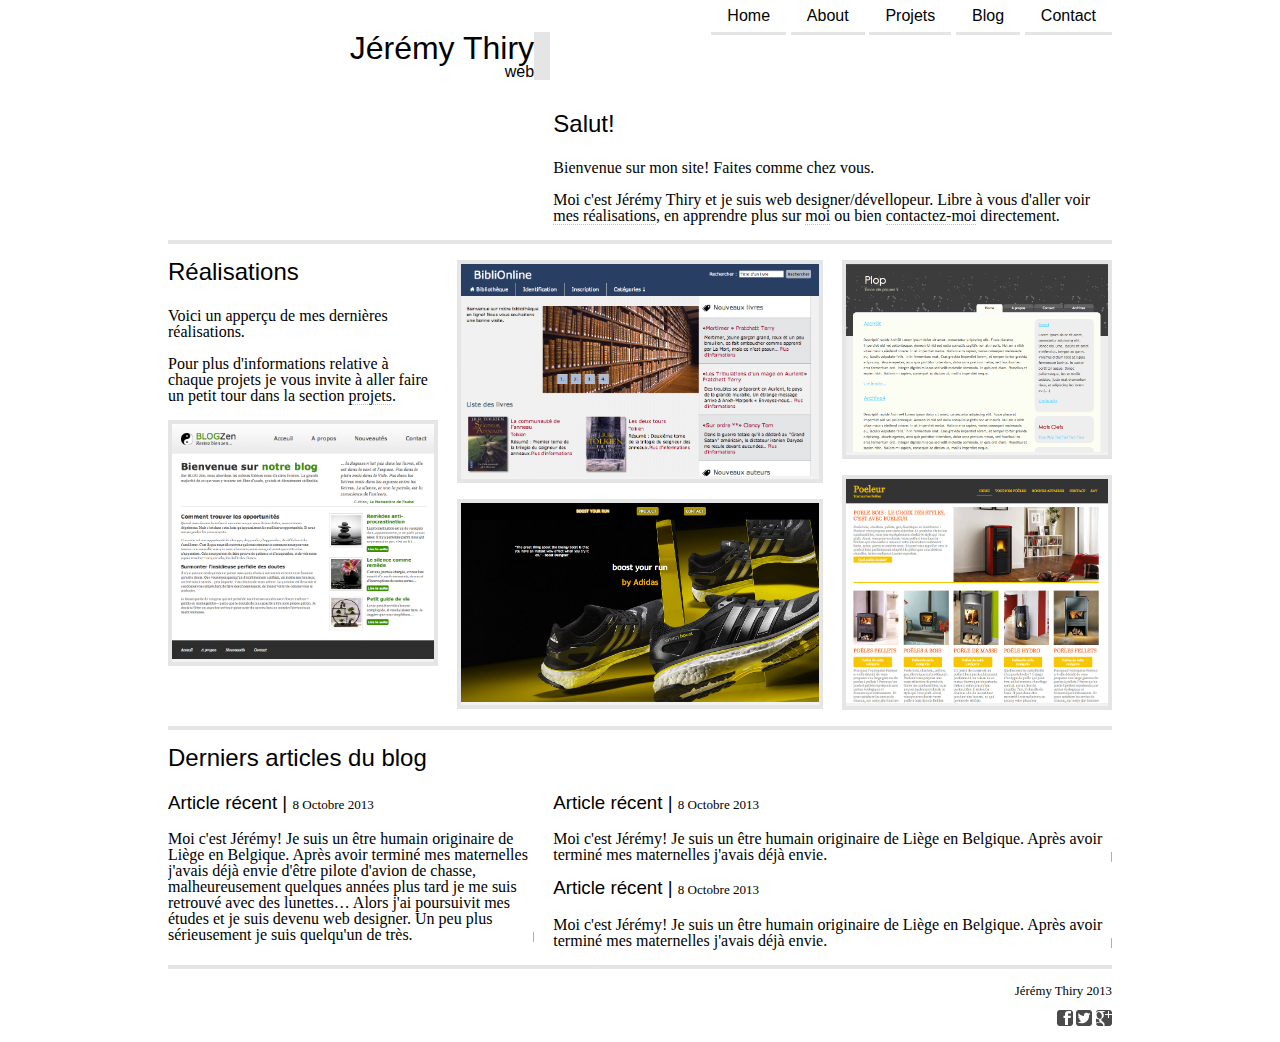
==== theme/index.html @ db18551a "creation du dossier theme" ====
<!doctype html>
<html lang="fr">
<head>
	<meta charset="UTF-8">
	<title>Jérémy Thiry | Home</title>
	<link rel="stylesheet" href="css/screen.css" rel="stylesheet" type="text/css">
</head>
<body>
	<div class="site">
		<header role="header">
			<a href="index.html"><div id="logo"><h1>Jérémy Thiry</h1><span>web</span></div></a>
			<nav role="navigation">
				<h2 class="hidden">Navigation</h2>
				<ul><!-- 
					 --><li><a href="index.html" title="home">Home</a></li><!--  
					 --><li><a href="about.html" title="Présentation">About</a></li><!-- 
					 --><li><a href="projets.html" title="Aperçu des projets réalisé">Projets</a></li><!-- 
					 --><li><a href="blog.html" title="Section blog">Blog</a></li><!-- 
					 --><li><a href="contact.html" title="Contact">Contact</a></li><!-- 
				 --></ul>
			</nav>
		</header>
		<section class="content" role="content">
			<h2 class="hidden">Contenu</h2>
			<section class="hi">
				<div class="text">
					<h2>Salut!</h2>
				<p>Bienvenue sur mon site! Faites comme chez vous. </p>
					<p>Moi c'est Jérémy Thiry et je suis web designer/dévellopeur. Libre à vous d'aller voir <a href="projets.html">mes réalisations</a>, en apprendre plus sur <a href="about.html">moi</a> ou bien <a href="contact.html">contactez-moi</a> directement.</p>
				</div>
			</section>
			<section class="project">
				<div class="text">
					<a href="projets.html"><h2>Réalisations</h2></a>
					<p>Voici un apperçu de mes dernières réalisations.</p>
					<p> Pour plus d'informations relative à chaque projets je vous invite à aller faire un petit tour dans la section <a href="projets.html">projets</a>.</p>
					<div class="photos-left">
						<a href="#"><figure>
							<img src="img/zen.png" alt="">
							 <figcaption>
								<h3>Projet GW</h3>
								<p>Projet de deuxième année, qui a consité en la création d'une bibliothèque en ligne.</p>
							</figcaption>
						</figure></a>
					</div>
				</div>
				<div class="photos-center">
					<a href="#"><figure>
						<img src="img/bibli.png" alt="">
						 <figcaption>
							<h3>BibliOnline</h3>
							<p>Projet de deuxième année, qui a consité en la création d'une bibliothèque en ligne à l'aide de l'architecture MVC en php.</p>
						</figcaption>
					</figure></a>
					<a href="#"><figure>
						<img src="img/nike.png" alt="">
						 <figcaption>
							<h3>Projet GW</h3>
							<p>Site réalisé à l'aide du CMS Spip dans le cadre du cours de Sgbd.</p>
						</figcaption>
					</figure></a>
				</div>
				<div class="photos-right">
					<a href="#"><figure>
						<img src="img/spip.png" alt="">
						 <figcaption>
							<h3>Projet Spip</h3>
							<p>Site réalisé à l'aide du CMS Spip dans le cadre du cours de bd.</p>
						</figcaption>
					</figure></a>


					<a href="#"><figure>
						<img src="img/poeleur.png" alt="">
						 <figcaption>
							<h3>Projet GW</h3>
							<p>Site réalisé à l'aide du CMS Spip dans le cadre du cours de Sgbd.</p>
						</figcaption>
					</figure></a>
				</div>
			</section>
			<section class="news">
				<h2>Derniers articles du blog</h2>
				<a href="#"><article class="first">
					<h3>Article récent | <span>8 Octobre 2013</span></h3>
					<p>Moi c'est Jérémy! Je suis un être humain originaire de Liège en Belgique. Après avoir terminé mes maternelles j'avais déjà envie d'être pilote d'avion de chasse, malheureusement quelques années plus tard je me suis retrouvé avec des lunettes… Alors j'ai poursuivit mes études et je suis devenu web designer. Un peu plus sérieusement je suis quelqu'un de très.</p>
					<span class="more">Lire la suite</span>
				</article></a>
				<a href="#"><article>
					<h3>Article récent | <span>8 Octobre 2013</span></h3>
					<p>Moi c'est Jérémy! Je suis un être humain originaire de Liège en Belgique. Après avoir terminé mes maternelles j'avais déjà envie.</p>
					<span class="more">Lire la suite</span>
				</article></a>
				<a href="#"><article>
					<h3>Article récent | <span>8 Octobre 2013</span></h3>
					<p>Moi c'est Jérémy! Je suis un être humain originaire de Liège en Belgique. Après avoir terminé mes maternelles j'avais déjà envie.</p>
					<span class="more">Lire la suite</span>
				</article></a>
			</section>

			
		</section>
		<footer role="footer">
			<p>Jérémy Thiry 2013</p>
			<img src="img/fb.png" alt="">
			<img src="img/tw.png" alt="">
			<img src="img/gg.png" alt="">
		</footer>
	</div>
</body>
</html>
---- theme/css/screen.css ----
/* Welcome to Compass.
 * In this file you should write your main styles. (or centralize your imports)
 * Import this file using the following HTML or equivalent:
 * <link href="/stylesheets/screen.css" media="screen, projection" rel="stylesheet" type="text/css" /> */
/* line 17, ../../../../../CodeKit.app/Contents/Resources/engines/compass/frameworks/compass/stylesheets/compass/reset/_utilities.scss */
html, body, div, span, applet, object, iframe,
h1, h2, h3, h4, h5, h6, p, blockquote, pre,
a, abbr, acronym, address, big, cite, code,
del, dfn, em, img, ins, kbd, q, s, samp,
small, strike, strong, sub, sup, tt, var,
b, u, i, center,
dl, dt, dd, ol, ul, li,
fieldset, form, label, legend,
table, caption, tbody, tfoot, thead, tr, th, td,
article, aside, canvas, details, embed,
figure, figcaption, footer, header, hgroup,
menu, nav, output, ruby, section, summary,
time, mark, audio, video {
  margin: 0;
  padding: 0;
  border: 0;
  font: inherit;
  font-size: 100%;
  vertical-align: baseline;
}

/* line 22, ../../../../../CodeKit.app/Contents/Resources/engines/compass/frameworks/compass/stylesheets/compass/reset/_utilities.scss */
html {
  line-height: 1;
}

/* line 24, ../../../../../CodeKit.app/Contents/Resources/engines/compass/frameworks/compass/stylesheets/compass/reset/_utilities.scss */
ol, ul {
  list-style: none;
}

/* line 26, ../../../../../CodeKit.app/Contents/Resources/engines/compass/frameworks/compass/stylesheets/compass/reset/_utilities.scss */
table {
  border-collapse: collapse;
  border-spacing: 0;
}

/* line 28, ../../../../../CodeKit.app/Contents/Resources/engines/compass/frameworks/compass/stylesheets/compass/reset/_utilities.scss */
caption, th, td {
  text-align: left;
  font-weight: normal;
  vertical-align: middle;
}

/* line 30, ../../../../../CodeKit.app/Contents/Resources/engines/compass/frameworks/compass/stylesheets/compass/reset/_utilities.scss */
q, blockquote {
  quotes: none;
}
/* line 103, ../../../../../CodeKit.app/Contents/Resources/engines/compass/frameworks/compass/stylesheets/compass/reset/_utilities.scss */
q:before, q:after, blockquote:before, blockquote:after {
  content: "";
  content: none;
}

/* line 32, ../../../../../CodeKit.app/Contents/Resources/engines/compass/frameworks/compass/stylesheets/compass/reset/_utilities.scss */
a img {
  border: none;
}

/* line 116, ../../../../../CodeKit.app/Contents/Resources/engines/compass/frameworks/compass/stylesheets/compass/reset/_utilities.scss */
article, aside, details, figcaption, figure, footer, header, hgroup, menu, nav, section, summary {
  display: block;
}

/* normalize.css v2.1.3 | MIT License | git.io/normalize */
/* ==========================================================================
   HTML5 display definitions
   ========================================================================== */
/**
 * Correct `block` display not defined in IE 8/9.
 */
/* line 22, ../scss/_normalize.scss */
article,
aside,
details,
figcaption,
figure,
footer,
header,
hgroup,
main,
nav,
section,
summary {
  display: block;
}

/**
 * Correct `inline-block` display not defined in IE 8/9.
 */
/* line 32, ../scss/_normalize.scss */
audio,
canvas,
video {
  display: inline-block;
}

/**
 * Prevent modern browsers from displaying `audio` without controls.
 * Remove excess height in iOS 5 devices.
 */
/* line 41, ../scss/_normalize.scss */
audio:not([controls]) {
  display: none;
  height: 0;
}

/**
 * Address `[hidden]` styling not present in IE 8/9.
 * Hide the `template` element in IE, Safari, and Firefox < 22.
 */
/* line 52, ../scss/_normalize.scss */
[hidden],
template {
  display: none;
}

/* ==========================================================================
   Base
   ========================================================================== */
/**
 * 1. Set default font family to sans-serif.
 * 2. Prevent iOS text size adjust after orientation change, without disabling
 *    user zoom.
 */
/* line 66, ../scss/_normalize.scss */
html {
  font-family: sans-serif;
  /* 1 */
  -ms-text-size-adjust: 100%;
  /* 2 */
  -webkit-text-size-adjust: 100%;
  /* 2 */
}

/**
 * Remove default margin.
 */
/* line 76, ../scss/_normalize.scss */
body {
  margin: 0;
}

/* ==========================================================================
   Links
   ========================================================================== */
/**
 * Remove the gray background color from active links in IE 10.
 */
/* line 88, ../scss/_normalize.scss */
a {
  background: transparent;
}

/**
 * Address `outline` inconsistency between Chrome and other browsers.
 */
/* line 96, ../scss/_normalize.scss */
a:focus {
  outline: thin dotted;
}

/**
 * Improve readability when focused and also mouse hovered in all browsers.
 */
/* line 105, ../scss/_normalize.scss */
a:active,
a:hover {
  outline: 0;
}

/* ==========================================================================
   Typography
   ========================================================================== */
/**
 * Address variable `h1` font-size and margin within `section` and `article`
 * contexts in Firefox 4+, Safari 5, and Chrome.
 */
/* line 118, ../scss/_normalize.scss */
h1 {
  font-size: 2em;
  margin: 0.67em 0;
}

/**
 * Address styling not present in IE 8/9, Safari 5, and Chrome.
 */
/* line 127, ../scss/_normalize.scss */
abbr[title] {
  border-bottom: 1px dotted;
}

/**
 * Address style set to `bolder` in Firefox 4+, Safari 5, and Chrome.
 */
/* line 136, ../scss/_normalize.scss */
b,
strong {
  font-weight: bold;
}

/**
 * Address styling not present in Safari 5 and Chrome.
 */
/* line 144, ../scss/_normalize.scss */
dfn {
  font-style: italic;
}

/**
 * Address differences between Firefox and other browsers.
 */
/* line 152, ../scss/_normalize.scss */
hr {
  -moz-box-sizing: content-box;
  box-sizing: content-box;
  height: 0;
}

/**
 * Address styling not present in IE 8/9.
 */
/* line 162, ../scss/_normalize.scss */
mark {
  background: #ff0;
  color: #000;
}

/**
 * Correct font family set oddly in Safari 5 and Chrome.
 */
/* line 174, ../scss/_normalize.scss */
code,
kbd,
pre,
samp {
  font-family: monospace, serif;
  font-size: 1em;
}

/**
 * Improve readability of pre-formatted text in all browsers.
 */
/* line 183, ../scss/_normalize.scss */
pre {
  white-space: pre-wrap;
}

/**
 * Set consistent quote types.
 */
/* line 191, ../scss/_normalize.scss */
q {
  quotes: "\201C" "\201D" "\2018" "\2019";
}

/**
 * Address inconsistent and variable font size in all browsers.
 */
/* line 199, ../scss/_normalize.scss */
small {
  font-size: 80%;
}

/**
 * Prevent `sub` and `sup` affecting `line-height` in all browsers.
 */
/* line 208, ../scss/_normalize.scss */
sub,
sup {
  font-size: 75%;
  line-height: 0;
  position: relative;
  vertical-align: baseline;
}

/* line 215, ../scss/_normalize.scss */
sup {
  top: -0.5em;
}

/* line 219, ../scss/_normalize.scss */
sub {
  bottom: -0.25em;
}

/* ==========================================================================
   Embedded content
   ========================================================================== */
/**
 * Remove border when inside `a` element in IE 8/9.
 */
/* line 231, ../scss/_normalize.scss */
img {
  border: 0;
}

/**
 * Correct overflow displayed oddly in IE 9.
 */
/* line 239, ../scss/_normalize.scss */
svg:not(:root) {
  overflow: hidden;
}

/* ==========================================================================
   Figures
   ========================================================================== */
/**
 * Address margin not present in IE 8/9 and Safari 5.
 */
/* line 251, ../scss/_normalize.scss */
figure {
  margin: 0;
}

/* ==========================================================================
   Forms
   ========================================================================== */
/**
 * Define consistent border, margin, and padding.
 */
/* line 263, ../scss/_normalize.scss */
fieldset {
  border: 1px solid #c0c0c0;
  margin: 0 2px;
  padding: 0.35em 0.625em 0.75em;
}

/**
 * 1. Correct `color` not being inherited in IE 8/9.
 * 2. Remove padding so people aren't caught out if they zero out fieldsets.
 */
/* line 274, ../scss/_normalize.scss */
legend {
  border: 0;
  /* 1 */
  padding: 0;
  /* 2 */
}

/**
 * 1. Correct font family not being inherited in all browsers.
 * 2. Correct font size not being inherited in all browsers.
 * 3. Address margins set differently in Firefox 4+, Safari 5, and Chrome.
 */
/* line 288, ../scss/_normalize.scss */
button,
input,
select,
textarea {
  font-family: inherit;
  /* 1 */
  font-size: 100%;
  /* 2 */
  margin: 0;
  /* 3 */
}

/**
 * Address Firefox 4+ setting `line-height` on `input` using `!important` in
 * the UA stylesheet.
 */
/* line 300, ../scss/_normalize.scss */
button,
input {
  line-height: normal;
}

/**
 * Address inconsistent `text-transform` inheritance for `button` and `select`.
 * All other form control elements do not inherit `text-transform` values.
 * Correct `button` style inheritance in Chrome, Safari 5+, and IE 8+.
 * Correct `select` style inheritance in Firefox 4+ and Opera.
 */
/* line 312, ../scss/_normalize.scss */
button,
select {
  text-transform: none;
}

/**
 * 1. Avoid the WebKit bug in Android 4.0.* where (2) destroys native `audio`
 *    and `video` controls.
 * 2. Correct inability to style clickable `input` types in iOS.
 * 3. Improve usability and consistency of cursor style between image-type
 *    `input` and others.
 */
/* line 327, ../scss/_normalize.scss */
button,
html input[type="button"],
input[type="reset"],
input[type="submit"] {
  -webkit-appearance: button;
  /* 2 */
  cursor: pointer;
  /* 3 */
}

/**
 * Re-set default cursor for disabled elements.
 */
/* line 337, ../scss/_normalize.scss */
button[disabled],
html input[disabled] {
  cursor: default;
}

/**
 * 1. Address box sizing set to `content-box` in IE 8/9/10.
 * 2. Remove excess padding in IE 8/9/10.
 */
/* line 347, ../scss/_normalize.scss */
input[type="checkbox"],
input[type="radio"] {
  box-sizing: border-box;
  /* 1 */
  padding: 0;
  /* 2 */
}

/**
 * 1. Address `appearance` set to `searchfield` in Safari 5 and Chrome.
 * 2. Address `box-sizing` set to `border-box` in Safari 5 and Chrome
 *    (include `-moz` to future-proof).
 */
/* line 358, ../scss/_normalize.scss */
input[type="search"] {
  -webkit-appearance: textfield;
  /* 1 */
  -moz-box-sizing: content-box;
  -webkit-box-sizing: content-box;
  /* 2 */
  box-sizing: content-box;
}

/**
 * Remove inner padding and search cancel button in Safari 5 and Chrome
 * on OS X.
 */
/* line 371, ../scss/_normalize.scss */
input[type="search"]::-webkit-search-cancel-button,
input[type="search"]::-webkit-search-decoration {
  -webkit-appearance: none;
}

/**
 * Remove inner padding and border in Firefox 4+.
 */
/* line 380, ../scss/_normalize.scss */
button::-moz-focus-inner,
input::-moz-focus-inner {
  border: 0;
  padding: 0;
}

/**
 * 1. Remove default vertical scrollbar in IE 8/9.
 * 2. Improve readability and alignment in all browsers.
 */
/* line 390, ../scss/_normalize.scss */
textarea {
  overflow: auto;
  /* 1 */
  vertical-align: top;
  /* 2 */
}

/* ==========================================================================
   Tables
   ========================================================================== */
/**
 * Remove most spacing between table cells.
 */
/* line 403, ../scss/_normalize.scss */
table {
  border-collapse: collapse;
  border-spacing: 0;
}

/* line 12, ../scss/screen.scss */
.site {
  position: relative;
  padding: 0;
  *zoom: 1;
  max-width: 49em;
  _width: 49em;
  padding-left: 1em;
  padding-right: 1em;
  margin-left: auto;
  margin-right: auto;
}
/* line 38, ../../../../../CodeKit.app/Contents/Resources/engines/compass/frameworks/compass/stylesheets/compass/utilities/general/_clearfix.scss */
.site:after {
  content: "";
  display: table;
  clear: both;
}
@media (min-width: 24em) {
  /* line 12, ../scss/screen.scss */
  .site {
    max-width: 24em;
  }
}
@media (min-width: 39em) {
  /* line 12, ../scss/screen.scss */
  .site {
    max-width: 39em;
  }
}
@media (min-width: 55em) {
  /* line 12, ../scss/screen.scss */
  .site {
    max-width: 59em;
  }
}

/* line 19, ../scss/screen.scss */
a {
  color: black;
  text-decoration: none;
}

/* line 20, ../scss/screen.scss */
a:hover {
  color: #3891e2;
}

/* line 22, ../scss/screen.scss */
.hidden {
  position: absolute;
  text-indent: -10000px;
}

/* line 27, ../scss/screen.scss */
p {
  margin-bottom: 1em;
  font-family: Palatino, "Palatino Linotype", "Palatino LT STD", "Book Antiqua", Georgia, serif;
}
/* line 30, ../scss/screen.scss */
p a {
  border-bottom: 1px dotted silver;
}
/* line 33, ../scss/screen.scss */
p a:hover {
  border-bottom: 1px dotted #3891e2;
}

/* line 38, ../scss/screen.scss */
h1, h2, h3, h4, h5, h6 {
  font-family: "Helvetica Neue", Helvetica, Arial, sans-serif;
  margin-bottom: 1em;
}

/* line 40, ../scss/screen.scss */
h1 {
  font-size: 2em;
}

/* line 41, ../scss/screen.scss */
h2 {
  font-size: 1.5em;
}

/* line 42, ../scss/screen.scss */
h3 {
  font-size: 1.17em;
}

/* line 43, ../scss/screen.scss */
h4 {
  font-size: 1em;
}

/* line 44, ../scss/screen.scss */
h5 {
  font-size: 0.83em;
}

/* line 45, ../scss/screen.scss */
h6 {
  font-size: 0.75em;
}

/* line 49, ../scss/screen.scss */
#logo {
  width: 38.77551%;
  float: left;
  margin-right: 2.04082%;
  display: inline;
  margin: 2em 0;
  text-align: right;
  border-right: 1em solid rgba(0, 0, 0, 0.1);
}
/* line 54, ../scss/screen.scss */
#logo h1 {
  margin: 0;
}

/* line 59, ../scss/screen.scss */
header:after {
  content: "";
  display: block;
  clear: both;
}

/* line 65, ../scss/screen.scss */
nav {
  position: absolute;
  top: 0;
  right: 1em;
}
/* line 69, ../scss/screen.scss */
nav ul {
  padding: 0;
  margin: 0;
}
/* line 72, ../scss/screen.scss */
nav ul li {
  display: inline-block;
}
/* line 74, ../scss/screen.scss */
nav ul li a {
  margin-left: 0.3em;
  color: black;
  padding: 0.5em 1em;
  display: block;
  text-decoration: none;
  border-bottom: 3px solid rgba(0, 0, 0, 0.1);
  -webkit-transition: border-bottom 0.5s, color 0.5s;
  -moz-transition: border-bottom 0.5s, color 0.5s;
  -o-transition: border-bottom 0.5s, color 0.5s;
  transition: border-bottom, 0.5s, color, 0.5s;
}
/* line 83, ../scss/screen.scss */
nav ul li a:hover {
  color: rgba(0, 0, 0, 0.6);
  border-bottom: 3px solid rgba(0, 0, 0, 0.6);
}

/* line 92, ../scss/screen.scss */
section.hi div {
  width: 59.18367%;
  float: right;
  margin-right: 0;
  *margin-left: -1em;
  display: inline;
}

/* line 98, ../scss/screen.scss */
section.project div.text {
  width: 28.57143%;
  float: left;
  margin-right: 2.04082%;
  display: inline;
}
/* line 101, ../scss/screen.scss */
section.project .photos:after {
  content: "";
  display: block;
  clear: both;
}
/* line 106, ../scss/screen.scss */
section.project .photos-right {
  width: 28.57143%;
  float: right;
  margin-right: 0;
  *margin-left: -1em;
  display: inline;
}
/* line 110, ../scss/screen.scss */
section.project .photos-center {
  width: 38.77551%;
  float: left;
  margin-right: 2.04082%;
  display: inline;
}
/* line 115, ../scss/screen.scss */
section.project div figure {
  margin-bottom: 1em;
  background-color: rgba(0, 0, 0, 0.05);
  position: relative;
  border: 0.3em solid rgba(0, 0, 0, 0.05);
  overflow: hidden;
  -webkit-transition: border 0.5s;
  -moz-transition: border 0.5s;
  -o-transition: border 0.5s;
  transition: border 0.5s;
}
/* line 118, ../scss/screen.scss */
section.project div figure img {
  max-width: 100%;
}
/* line 124, ../scss/screen.scss */
section.project div figure:hover {
  border: 0.3em solid rgba(0, 0, 0, 0.8);
}
/* line 126, ../scss/screen.scss */
section.project div figure:hover figcaption {
  opacity: 1;
  bottom: 0;
  height: 40%;
}
/* line 132, ../scss/screen.scss */
section.project div figcaption {
  width: 100%;
  background-color: rgba(0, 0, 0, 0.8);
  opacity: 0;
  position: absolute;
  height: 0;
  bottom: -35%;
  left: 0;
  -webkit-transition: bottom 0.5s, height 0.5s, opacity 0.5s;
  -moz-transition: bottom 0.5s, height 0.5s, opacity 0.5s;
  -o-transition: bottom 0.5s, height 0.5s, opacity 0.5s;
  transition: bottom, 0.5s, height, 0.5s, opacity, 0.5s;
}
/* line 141, ../scss/screen.scss */
section.project div figcaption h3 {
  color: #3891e2;
  padding: 0.2em;
  margin: 0;
}
/* line 146, ../scss/screen.scss */
section.project div figcaption p {
  padding: 0.2em;
  margin: 0;
  color: white;
  font-weight: lighter;
}

/* line 156, ../scss/screen.scss */
section.content {
  margin: 0;
  border: 0;
}

/* line 162, ../scss/screen.scss */
section.news h2 {
  margin-bottom: 1em;
}
/* line 165, ../scss/screen.scss */
section.news article.first {
  width: 38.77551%;
  float: left;
  margin-right: 2.04082%;
  display: inline;
}
/* line 168, ../scss/screen.scss */
section.news article {
  position: relative;
  overflow: hidden;
  width: 59.18367%;
  float: right;
  margin-right: 0;
  *margin-left: -1em;
  display: inline;
}
/* line 169, ../scss/screen.scss */
section.news article h3 span {
  font-family: Palatino, "Palatino Linotype", "Palatino LT STD", "Book Antiqua", Georgia, serif;
  font-size: 0.7em;
}
/* line 176, ../scss/screen.scss */
section.news article span.more {
  position: absolute;
  bottom: 1em;
  right: -5em;
  font-size: 0.9em;
  -webkit-transition: right 0.5s;
  -moz-transition: right 0.5s;
  -o-transition: right 0.5s;
  transition: right 0.5s;
}
/* line 185, ../scss/screen.scss */
section.news article:hover p {
  color: black;
}
/* line 186, ../scss/screen.scss */
section.news article:hover span.more {
  right: 1em;
}

/* line 192, ../scss/screen.scss */
section {
  margin-bottom: 1em;
  border-bottom: 0.3em solid rgba(0, 0, 0, 0.1);
}
/* line 198, ../scss/screen.scss */
section div.f figure {
  width: 55%;
  margin: 1em auto;
}
/* line 202, ../scss/screen.scss */
section div.f figure img {
  max-width: 100%;
}

/* line 209, ../scss/screen.scss */
section:after {
  content: "";
  display: block;
  clear: both;
}

/* line 216, ../scss/screen.scss */
footer {
  font-size: 0.8em;
  margin-bottom: 1em;
  text-align: right;
}
/* line 220, ../scss/screen.scss */
footer img {
  opacity: 0.7;
}
/* line 223, ../scss/screen.scss */
footer img:hover {
  opacity: 1;
}

/* line 232, ../scss/screen.scss */
.presentation figure {
  -webkit-border-radius: 100%;
  -moz-border-radius: 100%;
  -ms-border-radius: 100%;
  -o-border-radius: 100%;
  border-radius: 100%;
  overflow: hidden;
  width: 18.36735%;
  float: right;
  margin-right: 0;
  *margin-left: -1em;
  display: inline;
}
/* line 236, ../scss/screen.scss */
.presentation figure img {
  max-width: 100%;
}
/* line 238, ../scss/screen.scss */
.presentation p, .presentation h2 {
  width: 79.59184%;
  float: left;
  margin-right: 2.04082%;
  display: inline;
  margin-top: 0;
  margin-bottom: 1em;
}

/* line 245, ../scss/screen.scss */
.presentation:after {
  content: "";
  display: block;
  clear: both;
}

/* line 252, ../scss/screen.scss */
.competences h2 {
  margin-bottom: 1em;
}
/* line 253, ../scss/screen.scss */
.competences article {
  width: 22.85714%;
  float: left;
  margin-right: 2.04082%;
  display: inline;
}
/* line 255, ../scss/screen.scss */
.competences article:nth-child(4) {
  float: right;
  margin-right: 0;
  *margin-left: -1em;
  display: inline;
}
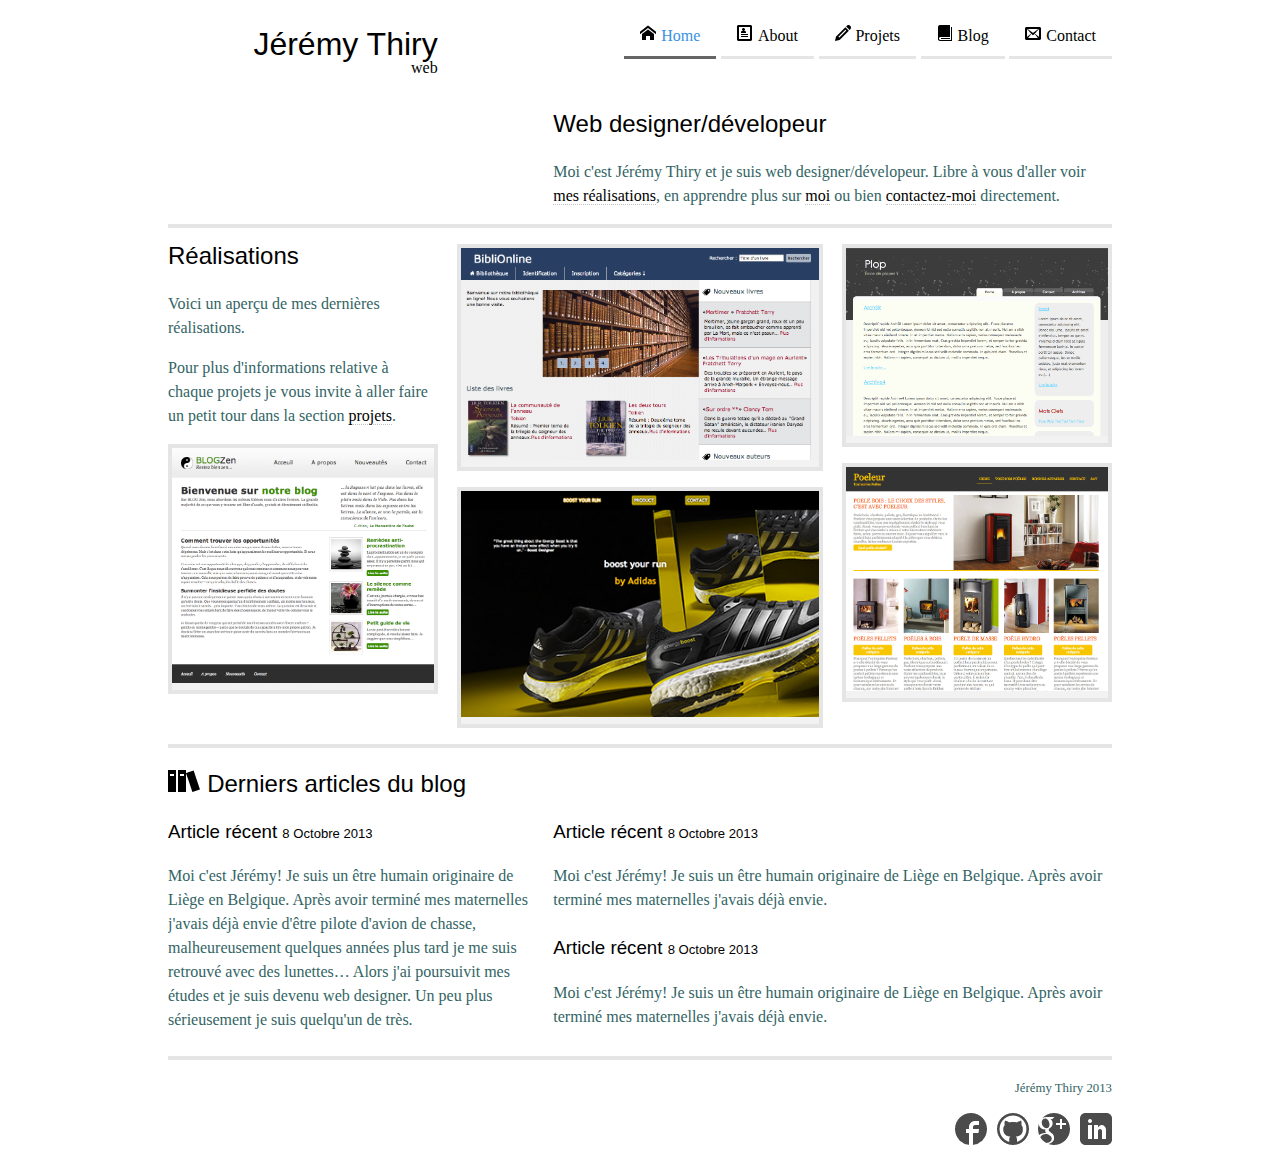
==== commit 0ec06d67: "Page d'acceuil ajout d'icones, contact, début blog" ====
--- a/theme/index.html
+++ b/theme/index.html
@@ -12,11 +12,11 @@
 			<nav role="navigation">
 				<h2 class="hidden">Navigation</h2>
 				<ul><!-- 
-					 --><li><a href="index.html" title="home">Home</a></li><!--  
-					 --><li><a href="about.html" title="Présentation">About</a></li><!-- 
-					 --><li><a href="projets.html" title="Aperçu des projets réalisé">Projets</a></li><!-- 
-					 --><li><a href="blog.html" title="Section blog">Blog</a></li><!-- 
-					 --><li><a href="contact.html" title="Contact">Contact</a></li><!-- 
+					 --><li class="home selected"><a href="index.html" title="home">Home</a></li><!--  
+					 --><li class="about"><a href="about.html" title="Présentation">About</a></li><!-- 
+					 --><li class="project"><a href="projets.html" title="Aperçu des projets réalisé">Projets</a></li><!-- 
+					 --><li class="blog"><a href="blog.html" title="Section blog">Blog</a></li><!-- 
+					 --><li class="contact"><a href="contact.html" title="Contact">Contact</a></li><!-- 
 				 --></ul>
 			</nav>
 		</header>
@@ -24,15 +24,14 @@
 			<h2 class="hidden">Contenu</h2>
 			<section class="hi">
 				<div class="text">
-					<h2>Salut!</h2>
-				<p>Bienvenue sur mon site! Faites comme chez vous. </p>
-					<p>Moi c'est Jérémy Thiry et je suis web designer/dévellopeur. Libre à vous d'aller voir <a href="projets.html">mes réalisations</a>, en apprendre plus sur <a href="about.html">moi</a> ou bien <a href="contact.html">contactez-moi</a> directement.</p>
+					<h2>Web designer/dévelopeur</h2>
+					<p>Moi c'est Jérémy Thiry et je suis web designer/dévelopeur. Libre à vous d'aller voir <a href="projets.html">mes réalisations</a>, en apprendre plus sur <a href="about.html">moi</a> ou bien <a href="contact.html">contactez-moi</a> directement.</p>
 				</div>
 			</section>
 			<section class="project">
 				<div class="text">
-					<a href="projets.html"><h2>Réalisations</h2></a>
-					<p>Voici un apperçu de mes dernières réalisations.</p>
+					<h2>Réalisations</h2>
+					<p>Voici un aperçu de mes dernières réalisations.</p>
 					<p> Pour plus d'informations relative à chaque projets je vous invite à aller faire un petit tour dans la section <a href="projets.html">projets</a>.</p>
 					<div class="photos-left">
 						<a href="#"><figure>
@@ -82,17 +81,17 @@
 			<section class="news">
 				<h2>Derniers articles du blog</h2>
 				<a href="#"><article class="first">
-					<h3>Article récent | <span>8 Octobre 2013</span></h3>
+					<h3>Article récent <span>8 Octobre 2013</span></h3>
 					<p>Moi c'est Jérémy! Je suis un être humain originaire de Liège en Belgique. Après avoir terminé mes maternelles j'avais déjà envie d'être pilote d'avion de chasse, malheureusement quelques années plus tard je me suis retrouvé avec des lunettes… Alors j'ai poursuivit mes études et je suis devenu web designer. Un peu plus sérieusement je suis quelqu'un de très.</p>
 					<span class="more">Lire la suite</span>
 				</article></a>
 				<a href="#"><article>
-					<h3>Article récent | <span>8 Octobre 2013</span></h3>
+					<h3>Article récent <span>8 Octobre 2013</span></h3>
 					<p>Moi c'est Jérémy! Je suis un être humain originaire de Liège en Belgique. Après avoir terminé mes maternelles j'avais déjà envie.</p>
 					<span class="more">Lire la suite</span>
 				</article></a>
 				<a href="#"><article>
-					<h3>Article récent | <span>8 Octobre 2013</span></h3>
+					<h3>Article récent <span>8 Octobre 2013</span></h3>
 					<p>Moi c'est Jérémy! Je suis un être humain originaire de Liège en Belgique. Après avoir terminé mes maternelles j'avais déjà envie.</p>
 					<span class="more">Lire la suite</span>
 				</article></a>
@@ -102,9 +101,10 @@
 		</section>
 		<footer role="footer">
 			<p>Jérémy Thiry 2013</p>
-			<img src="img/fb.png" alt="">
-			<img src="img/tw.png" alt="">
-			<img src="img/gg.png" alt="">
+			<a href="#"><img src="img/fb.png" alt=""></a>
+			<a href="#"><img src="img/github.png" alt=""></a>
+			<a href="#"><img src="img/gg.png" alt=""></a>
+			<a href="#"><img src="img/linkedin.png" alt=""></a>
 		</footer>
 	</div>
 </body>
--- a/theme/css/screen.css
+++ b/theme/css/screen.css
@@ -2,7 +2,7 @@
  * In this file you should write your main styles. (or centralize your imports)
  * Import this file using the following HTML or equivalent:
  * <link href="/stylesheets/screen.css" media="screen, projection" rel="stylesheet" type="text/css" /> */
-/* line 17, ../../../../../CodeKit.app/Contents/Resources/engines/compass/frameworks/compass/stylesheets/compass/reset/_utilities.scss */
+/* line 17, ../../../../../../CodeKit.app/Contents/Resources/engines/compass/frameworks/compass/stylesheets/compass/reset/_utilities.scss */
 html, body, div, span, applet, object, iframe,
 h1, h2, h3, h4, h5, h6, p, blockquote, pre,
 a, abbr, acronym, address, big, cite, code,
@@ -24,45 +24,45 @@
   vertical-align: baseline;
 }
 
-/* line 22, ../../../../../CodeKit.app/Contents/Resources/engines/compass/frameworks/compass/stylesheets/compass/reset/_utilities.scss */
+/* line 22, ../../../../../../CodeKit.app/Contents/Resources/engines/compass/frameworks/compass/stylesheets/compass/reset/_utilities.scss */
 html {
   line-height: 1;
 }
 
-/* line 24, ../../../../../CodeKit.app/Contents/Resources/engines/compass/frameworks/compass/stylesheets/compass/reset/_utilities.scss */
+/* line 24, ../../../../../../CodeKit.app/Contents/Resources/engines/compass/frameworks/compass/stylesheets/compass/reset/_utilities.scss */
 ol, ul {
   list-style: none;
 }
 
-/* line 26, ../../../../../CodeKit.app/Contents/Resources/engines/compass/frameworks/compass/stylesheets/compass/reset/_utilities.scss */
+/* line 26, ../../../../../../CodeKit.app/Contents/Resources/engines/compass/frameworks/compass/stylesheets/compass/reset/_utilities.scss */
 table {
   border-collapse: collapse;
   border-spacing: 0;
 }
 
-/* line 28, ../../../../../CodeKit.app/Contents/Resources/engines/compass/frameworks/compass/stylesheets/compass/reset/_utilities.scss */
+/* line 28, ../../../../../../CodeKit.app/Contents/Resources/engines/compass/frameworks/compass/stylesheets/compass/reset/_utilities.scss */
 caption, th, td {
   text-align: left;
   font-weight: normal;
   vertical-align: middle;
 }
 
-/* line 30, ../../../../../CodeKit.app/Contents/Resources/engines/compass/frameworks/compass/stylesheets/compass/reset/_utilities.scss */
+/* line 30, ../../../../../../CodeKit.app/Contents/Resources/engines/compass/frameworks/compass/stylesheets/compass/reset/_utilities.scss */
 q, blockquote {
   quotes: none;
 }
-/* line 103, ../../../../../CodeKit.app/Contents/Resources/engines/compass/frameworks/compass/stylesheets/compass/reset/_utilities.scss */
+/* line 103, ../../../../../../CodeKit.app/Contents/Resources/engines/compass/frameworks/compass/stylesheets/compass/reset/_utilities.scss */
 q:before, q:after, blockquote:before, blockquote:after {
   content: "";
   content: none;
 }
 
-/* line 32, ../../../../../CodeKit.app/Contents/Resources/engines/compass/frameworks/compass/stylesheets/compass/reset/_utilities.scss */
+/* line 32, ../../../../../../CodeKit.app/Contents/Resources/engines/compass/frameworks/compass/stylesheets/compass/reset/_utilities.scss */
 a img {
   border: none;
 }
 
-/* line 116, ../../../../../CodeKit.app/Contents/Resources/engines/compass/frameworks/compass/stylesheets/compass/reset/_utilities.scss */
+/* line 116, ../../../../../../CodeKit.app/Contents/Resources/engines/compass/frameworks/compass/stylesheets/compass/reset/_utilities.scss */
 article, aside, details, figcaption, figure, footer, header, hgroup, menu, nav, section, summary {
   display: block;
 }
@@ -495,7 +495,7 @@
   margin-left: auto;
   margin-right: auto;
 }
-/* line 38, ../../../../../CodeKit.app/Contents/Resources/engines/compass/frameworks/compass/stylesheets/compass/utilities/general/_clearfix.scss */
+/* line 38, ../../../../../../CodeKit.app/Contents/Resources/engines/compass/frameworks/compass/stylesheets/compass/utilities/general/_clearfix.scss */
 .site:after {
   content: "";
   display: table;
@@ -538,64 +538,70 @@
 }
 
 /* line 27, ../scss/screen.scss */
+body {
+  font-family: Palatino, "Palatino Linotype", "Palatino LT STD", "Book Antiqua", Georgia, serif;
+  line-height: 1.5em;
+  color: #326464;
+}
+
+/* line 29, ../scss/screen.scss */
 p {
   margin-bottom: 1em;
-  font-family: Palatino, "Palatino Linotype", "Palatino LT STD", "Book Antiqua", Georgia, serif;
-}
-/* line 30, ../scss/screen.scss */
+}
+/* line 31, ../scss/screen.scss */
 p a {
   border-bottom: 1px dotted silver;
 }
-/* line 33, ../scss/screen.scss */
+/* line 34, ../scss/screen.scss */
 p a:hover {
   border-bottom: 1px dotted #3891e2;
 }
 
-/* line 38, ../scss/screen.scss */
+/* line 39, ../scss/screen.scss */
 h1, h2, h3, h4, h5, h6 {
-  font-family: "Helvetica Neue", Helvetica, Arial, sans-serif;
+  font-family: "Trebuchet MD","Helvetica Neue", Helvetica, Arial, sans-serif;
   margin-bottom: 1em;
-}
-
-/* line 40, ../scss/screen.scss */
+  color: black;
+}
+
+/* line 41, ../scss/screen.scss */
 h1 {
   font-size: 2em;
 }
 
-/* line 41, ../scss/screen.scss */
+/* line 42, ../scss/screen.scss */
 h2 {
   font-size: 1.5em;
 }
 
-/* line 42, ../scss/screen.scss */
+/* line 43, ../scss/screen.scss */
 h3 {
   font-size: 1.17em;
 }
 
-/* line 43, ../scss/screen.scss */
+/* line 44, ../scss/screen.scss */
 h4 {
   font-size: 1em;
 }
 
-/* line 44, ../scss/screen.scss */
+/* line 45, ../scss/screen.scss */
 h5 {
   font-size: 0.83em;
 }
 
-/* line 45, ../scss/screen.scss */
+/* line 46, ../scss/screen.scss */
 h6 {
   font-size: 0.75em;
 }
 
-/* line 49, ../scss/screen.scss */
+/* line 50, ../scss/screen.scss */
 #logo {
-  width: 38.77551%;
+  width: 28.57143%;
   float: left;
   margin-right: 2.04082%;
   display: inline;
   margin: 2em 0;
   text-align: right;
-  border-right: 1em solid rgba(0, 0, 0, 0.1);
 }
 /* line 54, ../scss/screen.scss */
 #logo h1 {
@@ -610,21 +616,51 @@
 }
 
 /* line 65, ../scss/screen.scss */
+li.contact a:before {
+  content: url("../img/envelop.png");
+  margin-right: 0.3em;
+}
+
+/* line 71, ../scss/screen.scss */
+li.blog a:before {
+  content: url("../img/book.png");
+  margin-right: 0.3em;
+}
+
+/* line 77, ../scss/screen.scss */
+li.project a:before {
+  content: url("../img/pencil.png");
+  margin-right: 0.3em;
+}
+
+/* line 83, ../scss/screen.scss */
+li.home a:before {
+  content: url("../img/home.png");
+  margin-right: 0.3em;
+}
+
+/* line 89, ../scss/screen.scss */
+li.about a:before {
+  content: url("../img/profile.png");
+  margin-right: 0.3em;
+}
+
+/* line 95, ../scss/screen.scss */
 nav {
   position: absolute;
-  top: 0;
+  top: 1em;
   right: 1em;
 }
-/* line 69, ../scss/screen.scss */
+/* line 99, ../scss/screen.scss */
 nav ul {
   padding: 0;
   margin: 0;
 }
-/* line 72, ../scss/screen.scss */
+/* line 102, ../scss/screen.scss */
 nav ul li {
   display: inline-block;
 }
-/* line 74, ../scss/screen.scss */
+/* line 104, ../scss/screen.scss */
 nav ul li a {
   margin-left: 0.3em;
   color: black;
@@ -637,13 +673,13 @@
   -o-transition: border-bottom 0.5s, color 0.5s;
   transition: border-bottom, 0.5s, color, 0.5s;
 }
-/* line 83, ../scss/screen.scss */
-nav ul li a:hover {
-  color: rgba(0, 0, 0, 0.6);
+/* line 115, ../scss/screen.scss */
+nav ul li:hover a, nav ul li.selected a {
+  color: #3891e2;
   border-bottom: 3px solid rgba(0, 0, 0, 0.6);
 }
 
-/* line 92, ../scss/screen.scss */
+/* line 124, ../scss/screen.scss */
 section.hi div {
   width: 59.18367%;
   float: right;
@@ -652,20 +688,20 @@
   display: inline;
 }
 
-/* line 98, ../scss/screen.scss */
+/* line 134, ../scss/screen.scss */
 section.project div.text {
   width: 28.57143%;
   float: left;
   margin-right: 2.04082%;
   display: inline;
 }
-/* line 101, ../scss/screen.scss */
+/* line 137, ../scss/screen.scss */
 section.project .photos:after {
   content: "";
   display: block;
   clear: both;
 }
-/* line 106, ../scss/screen.scss */
+/* line 142, ../scss/screen.scss */
 section.project .photos-right {
   width: 28.57143%;
   float: right;
@@ -673,16 +709,17 @@
   *margin-left: -1em;
   display: inline;
 }
-/* line 110, ../scss/screen.scss */
+/* line 146, ../scss/screen.scss */
 section.project .photos-center {
   width: 38.77551%;
   float: left;
   margin-right: 2.04082%;
   display: inline;
 }
-/* line 115, ../scss/screen.scss */
+/* line 151, ../scss/screen.scss */
 section.project div figure {
   margin-bottom: 1em;
+  padding: 0;
   background-color: rgba(0, 0, 0, 0.05);
   position: relative;
   border: 0.3em solid rgba(0, 0, 0, 0.05);
@@ -692,41 +729,39 @@
   -o-transition: border 0.5s;
   transition: border 0.5s;
 }
-/* line 118, ../scss/screen.scss */
+/* line 155, ../scss/screen.scss */
 section.project div figure img {
   max-width: 100%;
 }
-/* line 124, ../scss/screen.scss */
+/* line 161, ../scss/screen.scss */
 section.project div figure:hover {
   border: 0.3em solid rgba(0, 0, 0, 0.8);
 }
-/* line 126, ../scss/screen.scss */
+/* line 163, ../scss/screen.scss */
 section.project div figure:hover figcaption {
   opacity: 1;
   bottom: 0;
-  height: 40%;
-}
-/* line 132, ../scss/screen.scss */
+}
+/* line 168, ../scss/screen.scss */
 section.project div figcaption {
   width: 100%;
   background-color: rgba(0, 0, 0, 0.8);
   opacity: 0;
   position: absolute;
-  height: 0;
   bottom: -35%;
   left: 0;
-  -webkit-transition: bottom 0.5s, height 0.5s, opacity 0.5s;
-  -moz-transition: bottom 0.5s, height 0.5s, opacity 0.5s;
-  -o-transition: bottom 0.5s, height 0.5s, opacity 0.5s;
-  transition: bottom, 0.5s, height, 0.5s, opacity, 0.5s;
-}
-/* line 141, ../scss/screen.scss */
+  -webkit-transition: bottom 0.5s, opacity 0.5s;
+  -moz-transition: bottom 0.5s, opacity 0.5s;
+  -o-transition: bottom 0.5s, opacity 0.5s;
+  transition: bottom, 0.5s, opacity, 0.5s;
+}
+/* line 176, ../scss/screen.scss */
 section.project div figcaption h3 {
   color: #3891e2;
   padding: 0.2em;
   margin: 0;
 }
-/* line 146, ../scss/screen.scss */
+/* line 181, ../scss/screen.scss */
 section.project div figcaption p {
   padding: 0.2em;
   margin: 0;
@@ -734,25 +769,31 @@
   font-weight: lighter;
 }
 
-/* line 156, ../scss/screen.scss */
+/* line 191, ../scss/screen.scss */
 section.content {
   margin: 0;
   border: 0;
 }
 
-/* line 162, ../scss/screen.scss */
+/* line 197, ../scss/screen.scss */
 section.news h2 {
   margin-bottom: 1em;
 }
-/* line 165, ../scss/screen.scss */
+/* line 200, ../scss/screen.scss */
+section.news h2:before {
+  content: url("../img/books.png");
+  margin-right: 0.3em;
+}
+/* line 204, ../scss/screen.scss */
 section.news article.first {
   width: 38.77551%;
   float: left;
   margin-right: 2.04082%;
   display: inline;
 }
-/* line 168, ../scss/screen.scss */
+/* line 207, ../scss/screen.scss */
 section.news article {
+  margin-bottom: 0.5em;
   position: relative;
   overflow: hidden;
   width: 59.18367%;
@@ -761,87 +802,96 @@
   *margin-left: -1em;
   display: inline;
 }
-/* line 169, ../scss/screen.scss */
+/* line 209, ../scss/screen.scss */
+section.news article p {
+  color: #326464;
+}
+/* line 212, ../scss/screen.scss */
 section.news article h3 span {
-  font-family: Palatino, "Palatino Linotype", "Palatino LT STD", "Book Antiqua", Georgia, serif;
   font-size: 0.7em;
 }
-/* line 176, ../scss/screen.scss */
+/* line 218, ../scss/screen.scss */
 section.news article span.more {
   position: absolute;
   bottom: 1em;
-  right: -5em;
+  right: -6em;
   font-size: 0.9em;
   -webkit-transition: right 0.5s;
   -moz-transition: right 0.5s;
   -o-transition: right 0.5s;
   transition: right 0.5s;
 }
-/* line 185, ../scss/screen.scss */
-section.news article:hover p {
-  color: black;
-}
-/* line 186, ../scss/screen.scss */
+/* line 227, ../scss/screen.scss */
+section.news article:hover h3 {
+  color: #3891e2;
+}
+/* line 229, ../scss/screen.scss */
+section.news article:hover h3 span {
+  color: #e29138;
+}
+/* line 233, ../scss/screen.scss */
 section.news article:hover span.more {
   right: 1em;
 }
 
-/* line 192, ../scss/screen.scss */
+/* line 239, ../scss/screen.scss */
 section {
   margin-bottom: 1em;
   border-bottom: 0.3em solid rgba(0, 0, 0, 0.1);
 }
-/* line 198, ../scss/screen.scss */
+/* line 245, ../scss/screen.scss */
 section div.f figure {
   width: 55%;
   margin: 1em auto;
 }
-/* line 202, ../scss/screen.scss */
+/* line 249, ../scss/screen.scss */
 section div.f figure img {
   max-width: 100%;
 }
 
-/* line 209, ../scss/screen.scss */
+/* line 256, ../scss/screen.scss */
 section:after {
   content: "";
   display: block;
   clear: both;
 }
 
-/* line 216, ../scss/screen.scss */
+/* line 263, ../scss/screen.scss */
 footer {
   font-size: 0.8em;
   margin-bottom: 1em;
   text-align: right;
 }
-/* line 220, ../scss/screen.scss */
+/* line 267, ../scss/screen.scss */
 footer img {
   opacity: 0.7;
-}
-/* line 223, ../scss/screen.scss */
+  margin-left: 0.5em;
+}
+/* line 271, ../scss/screen.scss */
 footer img:hover {
   opacity: 1;
 }
 
-/* line 232, ../scss/screen.scss */
-.presentation figure {
+/* line 280, ../scss/screen.scss */
+.presentation div {
+  width: 18.36735%;
+  float: right;
+  margin-right: 0;
+  *margin-left: -1em;
+  display: inline;
+  margin-bottom: 1em;
+}
+/* line 282, ../scss/screen.scss */
+.presentation div img {
+  max-width: 100%;
+  box-shadow: 0px 0px 8px;
   -webkit-border-radius: 100%;
   -moz-border-radius: 100%;
   -ms-border-radius: 100%;
   -o-border-radius: 100%;
   border-radius: 100%;
-  overflow: hidden;
-  width: 18.36735%;
-  float: right;
-  margin-right: 0;
-  *margin-left: -1em;
-  display: inline;
-}
-/* line 236, ../scss/screen.scss */
-.presentation figure img {
-  max-width: 100%;
-}
-/* line 238, ../scss/screen.scss */
+}
+/* line 285, ../scss/screen.scss */
 .presentation p, .presentation h2 {
   width: 79.59184%;
   float: left;
@@ -851,28 +901,79 @@
   margin-bottom: 1em;
 }
 
-/* line 245, ../scss/screen.scss */
+/* line 292, ../scss/screen.scss */
 .presentation:after {
   content: "";
   display: block;
   clear: both;
 }
 
-/* line 252, ../scss/screen.scss */
+/* line 299, ../scss/screen.scss */
 .competences h2 {
   margin-bottom: 1em;
 }
-/* line 253, ../scss/screen.scss */
+/* line 300, ../scss/screen.scss */
 .competences article {
   width: 22.85714%;
   float: left;
   margin-right: 2.04082%;
   display: inline;
 }
-/* line 255, ../scss/screen.scss */
+/* line 302, ../scss/screen.scss */
 .competences article:nth-child(4) {
   float: right;
   margin-right: 0;
   *margin-left: -1em;
   display: inline;
 }
+
+/* line 309, ../scss/screen.scss */
+form ul li:after {
+  content: "";
+  display: block;
+  clear: both;
+}
+/* line 314, ../scss/screen.scss */
+form ul li {
+  margin-bottom: 0.5em;
+  width: 100%;
+  float: left;
+  margin-right: 3.44828%;
+  display: inline;
+}
+/* line 318, ../scss/screen.scss */
+form fieldset {
+  border: none;
+  margin: 0;
+  padding: 0;
+}
+/* line 323, ../scss/screen.scss */
+form label {
+  width: 31.03448%;
+  float: left;
+  margin-right: 3.44828%;
+  display: inline;
+  text-align: right;
+  line-height: 24px;
+}
+/* line 328, ../scss/screen.scss */
+form input, form textarea {
+  width: 64.13793%;
+  float: right;
+  margin-right: 0;
+  *margin-left: -1em;
+  display: inline;
+}
+/* line 332, ../scss/screen.scss */
+form input[type="submit"] {
+  margin-left: 35%;
+}
+
+/* line 342, ../scss/screen.scss */
+article.blog {
+  width: 69.38776%;
+  float: right;
+  margin-right: 0;
+  *margin-left: -1em;
+  display: inline;
+}
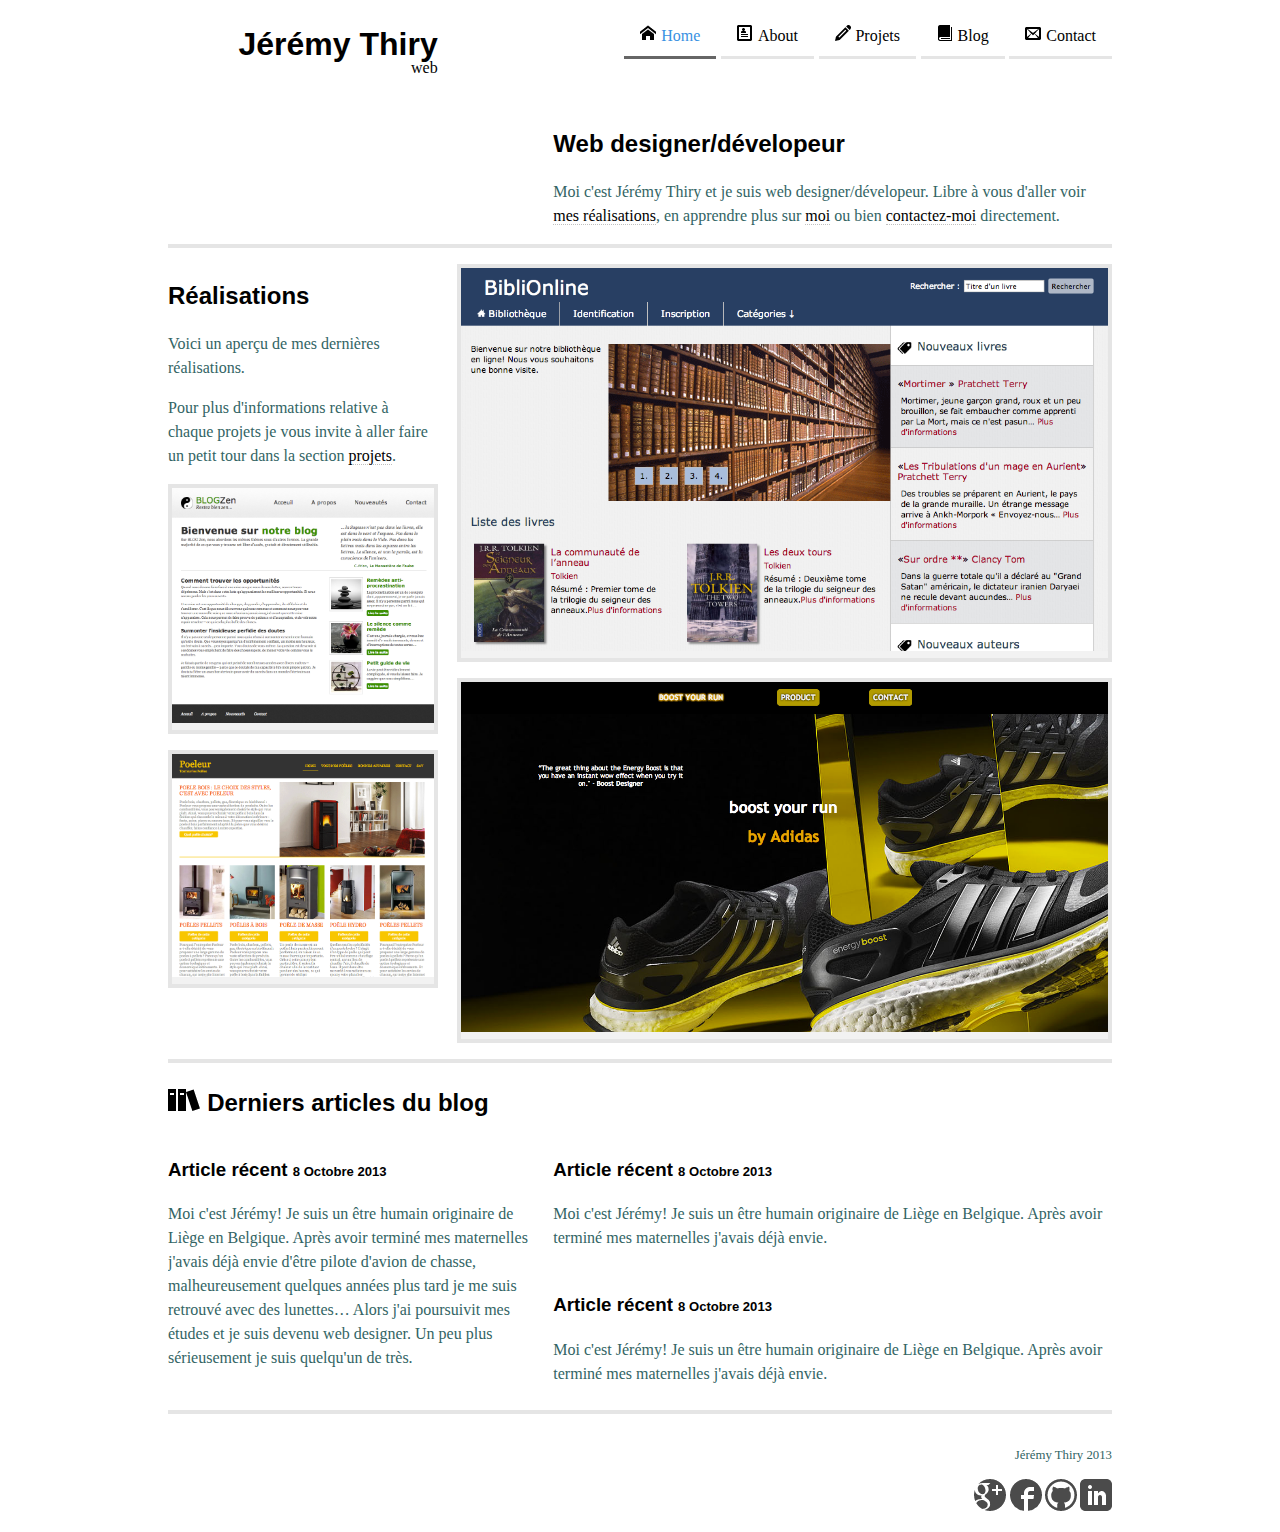
==== commit 6fefbf50: "page blog, icones, images réalisation" ====
--- a/theme/index.html
+++ b/theme/index.html
@@ -33,17 +33,8 @@
 					<h2>Réalisations</h2>
 					<p>Voici un aperçu de mes dernières réalisations.</p>
 					<p> Pour plus d'informations relative à chaque projets je vous invite à aller faire un petit tour dans la section <a href="projets.html">projets</a>.</p>
-					<div class="photos-left">
-						<a href="#"><figure>
-							<img src="img/zen.png" alt="">
-							 <figcaption>
-								<h3>Projet GW</h3>
-								<p>Projet de deuxième année, qui a consité en la création d'une bibliothèque en ligne.</p>
-							</figcaption>
-						</figure></a>
-					</div>
 				</div>
-				<div class="photos-center">
+				<div class="photos-right">
 					<a href="#"><figure>
 						<img src="img/bibli.png" alt="">
 						 <figcaption>
@@ -59,7 +50,25 @@
 						</figcaption>
 					</figure></a>
 				</div>
-				<div class="photos-right">
+				<div class="photos-left">
+						<a href="#"><figure>
+							<img src="img/zen.png" alt="">
+							 <figcaption>
+								<h3>Projet GW</h3>
+								<p>Projet de deuxième année, qui a consité en la création d'une bibliothèque en ligne.</p>
+							</figcaption>
+						</figure></a>
+						
+						<a href="#"><figure>
+							<img src="img/poeleur.png" alt="">
+							 <figcaption>
+								<h3>Projet GW</h3>
+								<p>Site réalisé à l'aide du CMS Spip dans le cadre du cours de Sgbd.</p>
+							</figcaption>
+						</figure></a>
+
+				</div>
+				<!-- <div class="photos-right">
 					<a href="#"><figure>
 						<img src="img/spip.png" alt="">
 						 <figcaption>
@@ -76,7 +85,7 @@
 							<p>Site réalisé à l'aide du CMS Spip dans le cadre du cours de Sgbd.</p>
 						</figcaption>
 					</figure></a>
-				</div>
+				</div> -->
 			</section>
 			<section class="news">
 				<h2>Derniers articles du blog</h2>
@@ -101,10 +110,10 @@
 		</section>
 		<footer role="footer">
 			<p>Jérémy Thiry 2013</p>
-			<a href="#"><img src="img/fb.png" alt=""></a>
-			<a href="#"><img src="img/github.png" alt=""></a>
-			<a href="#"><img src="img/gg.png" alt=""></a>
-			<a href="#"><img src="img/linkedin.png" alt=""></a>
+			<a href="#" class="google" title="profile google+">Profile google+</a>
+			<a href="#" class="facebook" title="profile facebook">Profile facebook</a>
+			<a href="#" class="github" title="profile github">Profile github</a>
+			<a href="#" class="linkedin" title="profile linkedin">Profile linkedin</a>
 		</footer>
 	</div>
 </body>
--- a/theme/css/screen.css
+++ b/theme/css/screen.css
@@ -2,71 +2,6 @@
  * In this file you should write your main styles. (or centralize your imports)
  * Import this file using the following HTML or equivalent:
  * <link href="/stylesheets/screen.css" media="screen, projection" rel="stylesheet" type="text/css" /> */
-/* line 17, ../../../../../../CodeKit.app/Contents/Resources/engines/compass/frameworks/compass/stylesheets/compass/reset/_utilities.scss */
-html, body, div, span, applet, object, iframe,
-h1, h2, h3, h4, h5, h6, p, blockquote, pre,
-a, abbr, acronym, address, big, cite, code,
-del, dfn, em, img, ins, kbd, q, s, samp,
-small, strike, strong, sub, sup, tt, var,
-b, u, i, center,
-dl, dt, dd, ol, ul, li,
-fieldset, form, label, legend,
-table, caption, tbody, tfoot, thead, tr, th, td,
-article, aside, canvas, details, embed,
-figure, figcaption, footer, header, hgroup,
-menu, nav, output, ruby, section, summary,
-time, mark, audio, video {
-  margin: 0;
-  padding: 0;
-  border: 0;
-  font: inherit;
-  font-size: 100%;
-  vertical-align: baseline;
-}
-
-/* line 22, ../../../../../../CodeKit.app/Contents/Resources/engines/compass/frameworks/compass/stylesheets/compass/reset/_utilities.scss */
-html {
-  line-height: 1;
-}
-
-/* line 24, ../../../../../../CodeKit.app/Contents/Resources/engines/compass/frameworks/compass/stylesheets/compass/reset/_utilities.scss */
-ol, ul {
-  list-style: none;
-}
-
-/* line 26, ../../../../../../CodeKit.app/Contents/Resources/engines/compass/frameworks/compass/stylesheets/compass/reset/_utilities.scss */
-table {
-  border-collapse: collapse;
-  border-spacing: 0;
-}
-
-/* line 28, ../../../../../../CodeKit.app/Contents/Resources/engines/compass/frameworks/compass/stylesheets/compass/reset/_utilities.scss */
-caption, th, td {
-  text-align: left;
-  font-weight: normal;
-  vertical-align: middle;
-}
-
-/* line 30, ../../../../../../CodeKit.app/Contents/Resources/engines/compass/frameworks/compass/stylesheets/compass/reset/_utilities.scss */
-q, blockquote {
-  quotes: none;
-}
-/* line 103, ../../../../../../CodeKit.app/Contents/Resources/engines/compass/frameworks/compass/stylesheets/compass/reset/_utilities.scss */
-q:before, q:after, blockquote:before, blockquote:after {
-  content: "";
-  content: none;
-}
-
-/* line 32, ../../../../../../CodeKit.app/Contents/Resources/engines/compass/frameworks/compass/stylesheets/compass/reset/_utilities.scss */
-a img {
-  border: none;
-}
-
-/* line 116, ../../../../../../CodeKit.app/Contents/Resources/engines/compass/frameworks/compass/stylesheets/compass/reset/_utilities.scss */
-article, aside, details, figcaption, figure, footer, header, hgroup, menu, nav, section, summary {
-  display: block;
-}
-
 /* normalize.css v2.1.3 | MIT License | git.io/normalize */
 /* ==========================================================================
    HTML5 display definitions
@@ -703,20 +638,27 @@
 }
 /* line 142, ../scss/screen.scss */
 section.project .photos-right {
-  width: 28.57143%;
+  width: 69.38776%;
   float: right;
   margin-right: 0;
   *margin-left: -1em;
   display: inline;
 }
 /* line 146, ../scss/screen.scss */
+section.project .photos-left {
+  width: 28.57143%;
+  float: left;
+  margin-right: 2.04082%;
+  display: inline;
+}
+/* line 150, ../scss/screen.scss */
 section.project .photos-center {
   width: 38.77551%;
   float: left;
   margin-right: 2.04082%;
   display: inline;
 }
-/* line 151, ../scss/screen.scss */
+/* line 155, ../scss/screen.scss */
 section.project div figure {
   margin-bottom: 1em;
   padding: 0;
@@ -729,20 +671,20 @@
   -o-transition: border 0.5s;
   transition: border 0.5s;
 }
-/* line 155, ../scss/screen.scss */
+/* line 159, ../scss/screen.scss */
 section.project div figure img {
   max-width: 100%;
 }
-/* line 161, ../scss/screen.scss */
+/* line 165, ../scss/screen.scss */
 section.project div figure:hover {
   border: 0.3em solid rgba(0, 0, 0, 0.8);
 }
-/* line 163, ../scss/screen.scss */
+/* line 167, ../scss/screen.scss */
 section.project div figure:hover figcaption {
   opacity: 1;
   bottom: 0;
 }
-/* line 168, ../scss/screen.scss */
+/* line 172, ../scss/screen.scss */
 section.project div figcaption {
   width: 100%;
   background-color: rgba(0, 0, 0, 0.8);
@@ -755,13 +697,13 @@
   -o-transition: bottom 0.5s, opacity 0.5s;
   transition: bottom, 0.5s, opacity, 0.5s;
 }
-/* line 176, ../scss/screen.scss */
+/* line 180, ../scss/screen.scss */
 section.project div figcaption h3 {
   color: #3891e2;
   padding: 0.2em;
   margin: 0;
 }
-/* line 181, ../scss/screen.scss */
+/* line 185, ../scss/screen.scss */
 section.project div figcaption p {
   padding: 0.2em;
   margin: 0;
@@ -769,29 +711,29 @@
   font-weight: lighter;
 }
 
-/* line 191, ../scss/screen.scss */
+/* line 195, ../scss/screen.scss */
 section.content {
   margin: 0;
   border: 0;
 }
 
-/* line 197, ../scss/screen.scss */
+/* line 201, ../scss/screen.scss */
 section.news h2 {
   margin-bottom: 1em;
 }
-/* line 200, ../scss/screen.scss */
+/* line 204, ../scss/screen.scss */
 section.news h2:before {
   content: url("../img/books.png");
   margin-right: 0.3em;
 }
-/* line 204, ../scss/screen.scss */
+/* line 208, ../scss/screen.scss */
 section.news article.first {
   width: 38.77551%;
   float: left;
   margin-right: 2.04082%;
   display: inline;
 }
-/* line 207, ../scss/screen.scss */
+/* line 211, ../scss/screen.scss */
 section.news article {
   margin-bottom: 0.5em;
   position: relative;
@@ -802,77 +744,108 @@
   *margin-left: -1em;
   display: inline;
 }
-/* line 209, ../scss/screen.scss */
+/* line 213, ../scss/screen.scss */
 section.news article p {
   color: #326464;
 }
-/* line 212, ../scss/screen.scss */
+/* line 216, ../scss/screen.scss */
 section.news article h3 span {
   font-size: 0.7em;
 }
-/* line 218, ../scss/screen.scss */
+/* line 222, ../scss/screen.scss */
 section.news article span.more {
   position: absolute;
   bottom: 1em;
-  right: -6em;
+  right: -8em;
   font-size: 0.9em;
   -webkit-transition: right 0.5s;
   -moz-transition: right 0.5s;
   -o-transition: right 0.5s;
   transition: right 0.5s;
 }
-/* line 227, ../scss/screen.scss */
+/* line 231, ../scss/screen.scss */
 section.news article:hover h3 {
   color: #3891e2;
 }
-/* line 229, ../scss/screen.scss */
+/* line 233, ../scss/screen.scss */
 section.news article:hover h3 span {
   color: #e29138;
 }
-/* line 233, ../scss/screen.scss */
+/* line 237, ../scss/screen.scss */
 section.news article:hover span.more {
   right: 1em;
 }
 
-/* line 239, ../scss/screen.scss */
+/* line 243, ../scss/screen.scss */
 section {
   margin-bottom: 1em;
   border-bottom: 0.3em solid rgba(0, 0, 0, 0.1);
 }
-/* line 245, ../scss/screen.scss */
+/* line 249, ../scss/screen.scss */
 section div.f figure {
   width: 55%;
   margin: 1em auto;
 }
-/* line 249, ../scss/screen.scss */
+/* line 253, ../scss/screen.scss */
 section div.f figure img {
   max-width: 100%;
 }
 
-/* line 256, ../scss/screen.scss */
+/* line 260, ../scss/screen.scss */
 section:after {
   content: "";
   display: block;
   clear: both;
 }
 
-/* line 263, ../scss/screen.scss */
+/* line 267, ../scss/screen.scss */
 footer {
   font-size: 0.8em;
   margin-bottom: 1em;
   text-align: right;
 }
-/* line 267, ../scss/screen.scss */
-footer img {
+/* line 271, ../scss/screen.scss */
+footer a {
   opacity: 0.7;
-  margin-left: 0.5em;
-}
-/* line 271, ../scss/screen.scss */
-footer img:hover {
+}
+/* line 272, ../scss/screen.scss */
+footer a.google {
+  content: url("../img/gg.png");
+}
+/* line 275, ../scss/screen.scss */
+footer a.facebook {
+  content: url("../img/fb.png");
+}
+/* line 278, ../scss/screen.scss */
+footer a.github {
+  content: url("../img/github.png");
+}
+/* line 281, ../scss/screen.scss */
+footer a.linkedin {
+  content: url("../img/linkedin.png");
+}
+/* line 285, ../scss/screen.scss */
+footer a.google:hover {
+  content: url("../img/ggh.png");
   opacity: 1;
 }
-
-/* line 280, ../scss/screen.scss */
+/* line 289, ../scss/screen.scss */
+footer a.facebook:hover {
+  content: url("../img/fbh.png");
+  opacity: 1;
+}
+/* line 293, ../scss/screen.scss */
+footer a.github:hover {
+  content: url("../img/github.png");
+  opacity: 1;
+}
+/* line 297, ../scss/screen.scss */
+footer a.linkedin:hover {
+  content: url("../img/linkedinh.png");
+  opacity: 1;
+}
+
+/* line 307, ../scss/screen.scss */
 .presentation div {
   width: 18.36735%;
   float: right;
@@ -881,7 +854,7 @@
   display: inline;
   margin-bottom: 1em;
 }
-/* line 282, ../scss/screen.scss */
+/* line 309, ../scss/screen.scss */
 .presentation div img {
   max-width: 100%;
   box-shadow: 0px 0px 8px;
@@ -891,7 +864,7 @@
   -o-border-radius: 100%;
   border-radius: 100%;
 }
-/* line 285, ../scss/screen.scss */
+/* line 312, ../scss/screen.scss */
 .presentation p, .presentation h2 {
   width: 79.59184%;
   float: left;
@@ -901,25 +874,25 @@
   margin-bottom: 1em;
 }
 
-/* line 292, ../scss/screen.scss */
+/* line 319, ../scss/screen.scss */
 .presentation:after {
   content: "";
   display: block;
   clear: both;
 }
 
-/* line 299, ../scss/screen.scss */
+/* line 326, ../scss/screen.scss */
 .competences h2 {
   margin-bottom: 1em;
 }
-/* line 300, ../scss/screen.scss */
+/* line 327, ../scss/screen.scss */
 .competences article {
   width: 22.85714%;
   float: left;
   margin-right: 2.04082%;
   display: inline;
 }
-/* line 302, ../scss/screen.scss */
+/* line 329, ../scss/screen.scss */
 .competences article:nth-child(4) {
   float: right;
   margin-right: 0;
@@ -927,27 +900,27 @@
   display: inline;
 }
 
-/* line 309, ../scss/screen.scss */
+/* line 336, ../scss/screen.scss */
 form ul li:after {
   content: "";
   display: block;
   clear: both;
 }
-/* line 314, ../scss/screen.scss */
+/* line 341, ../scss/screen.scss */
 form ul li {
-  margin-bottom: 0.5em;
+  margin-bottom: 1em;
   width: 100%;
   float: left;
   margin-right: 3.44828%;
   display: inline;
 }
-/* line 318, ../scss/screen.scss */
+/* line 345, ../scss/screen.scss */
 form fieldset {
   border: none;
   margin: 0;
   padding: 0;
 }
-/* line 323, ../scss/screen.scss */
+/* line 350, ../scss/screen.scss */
 form label {
   width: 31.03448%;
   float: left;
@@ -956,7 +929,7 @@
   text-align: right;
   line-height: 24px;
 }
-/* line 328, ../scss/screen.scss */
+/* line 355, ../scss/screen.scss */
 form input, form textarea {
   width: 64.13793%;
   float: right;
@@ -964,16 +937,42 @@
   *margin-left: -1em;
   display: inline;
 }
-/* line 332, ../scss/screen.scss */
+/* line 359, ../scss/screen.scss */
 form input[type="submit"] {
-  margin-left: 35%;
-}
-
-/* line 342, ../scss/screen.scss */
-article.blog {
-  width: 69.38776%;
-  float: right;
-  margin-right: 0;
-  *margin-left: -1em;
-  display: inline;
-}
+  width: 30%;
+  border: none;
+  padding: 0.5em 0;
+  background-color: rgba(0, 0, 0, 0.1);
+}
+/* line 366, ../scss/screen.scss */
+form input[type="submit"]:hover, form input[type="submit"]:focus {
+  background-color: #3891e2;
+  color: white;
+}
+
+/* line 378, ../scss/screen.scss */
+section.blog article {
+  margin-bottom: 2em;
+  overflow: visible;
+}
+/* line 381, ../scss/screen.scss */
+section.blog article h3:before {
+  content: url("../img/bookmarks.png");
+  position: absolute;
+  left: -1.5em;
+}
+/* line 388, ../scss/screen.scss */
+section.blog article:hover span.comm {
+  color: #3891e2;
+}
+
+/* line 393, ../scss/screen.scss */
+span.comm:before {
+  content: url("../img/bubbles2.png");
+  margin-right: 0.3em;
+}
+
+/* line 398, ../scss/screen.scss */
+span.comm {
+  margin: 1em 0;
+}
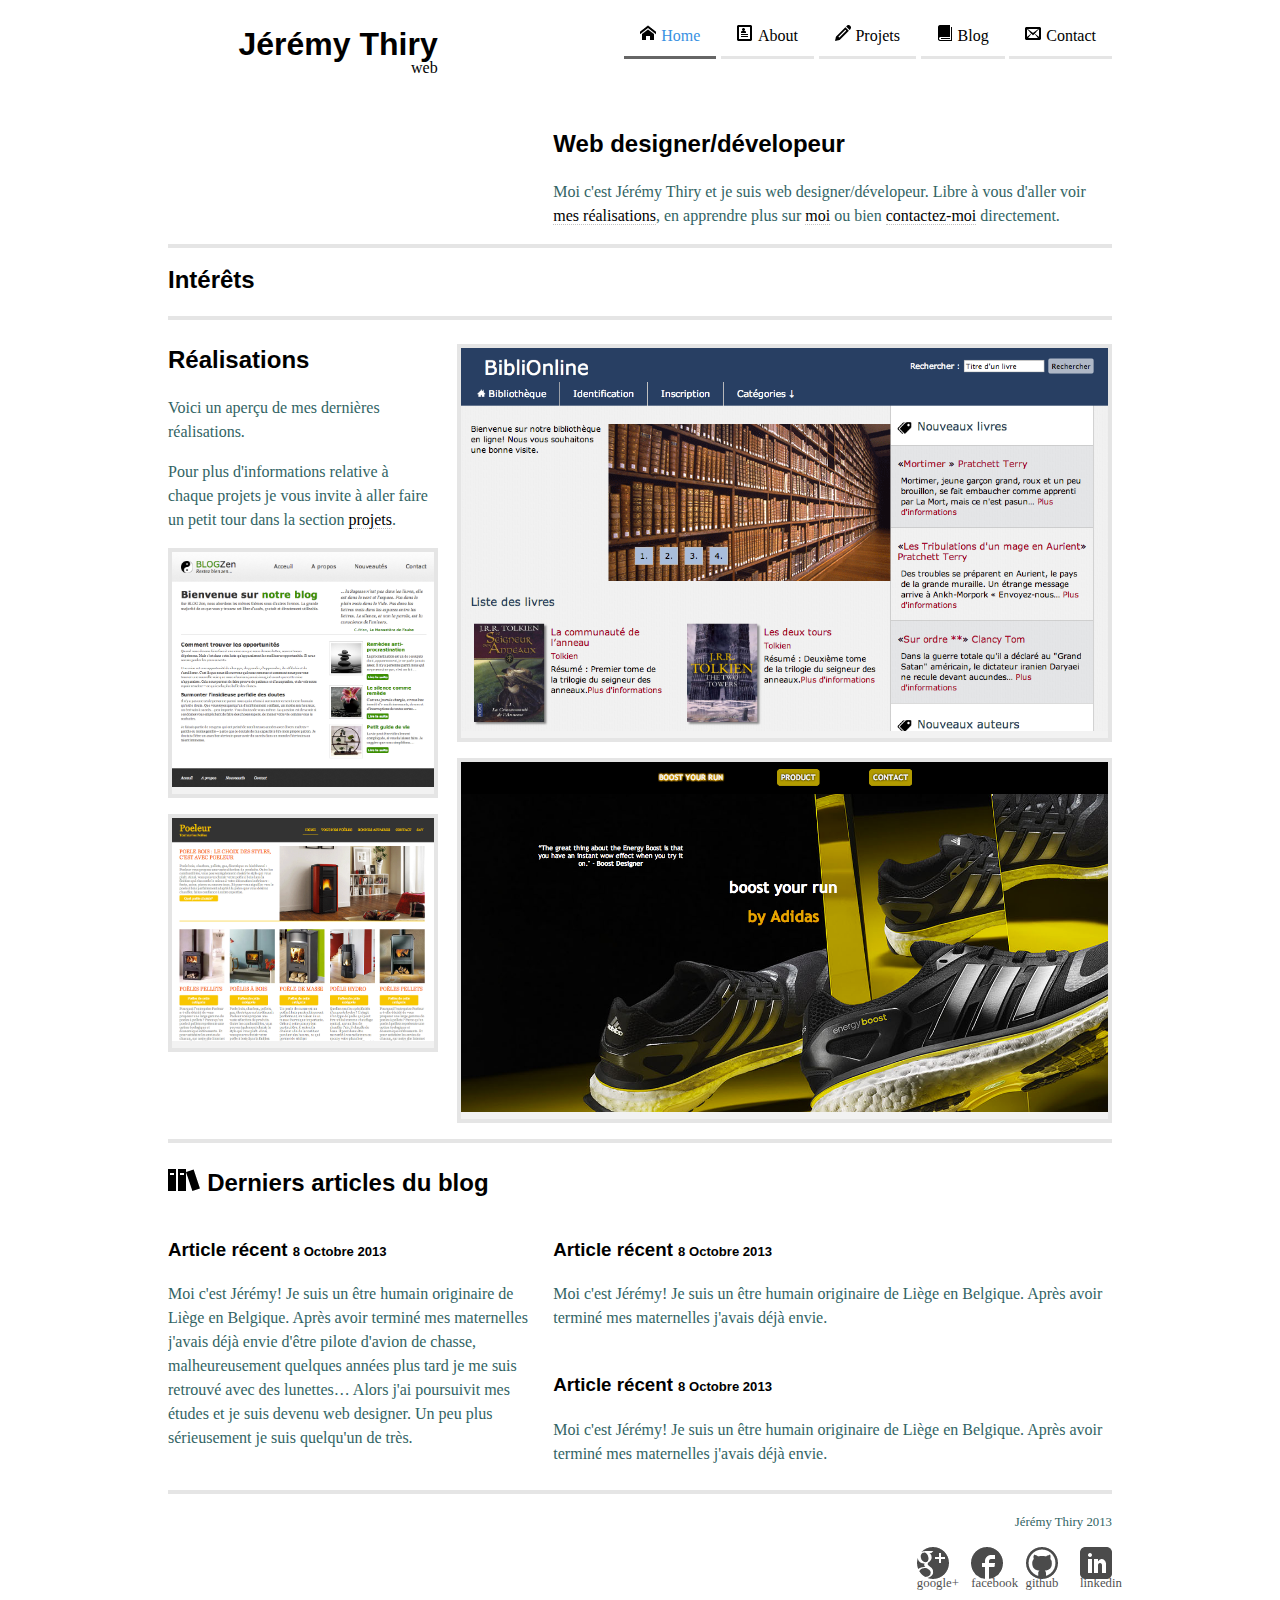
==== commit fce639f8: "commentaires, début projets" ====
--- a/theme/index.html
+++ b/theme/index.html
@@ -20,13 +20,15 @@
 				 --></ul>
 			</nav>
 		</header>
-		<section class="content" role="content">
-			<h2 class="hidden">Contenu</h2>
 			<section class="hi">
 				<div class="text">
 					<h2>Web designer/dévelopeur</h2>
 					<p>Moi c'est Jérémy Thiry et je suis web designer/dévelopeur. Libre à vous d'aller voir <a href="projets.html">mes réalisations</a>, en apprendre plus sur <a href="about.html">moi</a> ou bien <a href="contact.html">contactez-moi</a> directement.</p>
 				</div>
+			</section>
+			<section class="interrest">
+				<h2>Intérêts</h2>
+				
 			</section>
 			<section class="project">
 				<div class="text">
@@ -58,7 +60,7 @@
 								<p>Projet de deuxième année, qui a consité en la création d'une bibliothèque en ligne.</p>
 							</figcaption>
 						</figure></a>
-						
+
 						<a href="#"><figure>
 							<img src="img/poeleur.png" alt="">
 							 <figcaption>
@@ -105,9 +107,6 @@
 					<span class="more">Lire la suite</span>
 				</article></a>
 			</section>
-
-			
-		</section>
 		<footer role="footer">
 			<p>Jérémy Thiry 2013</p>
 			<a href="#" class="google" title="profile google+">Profile google+</a>
--- a/theme/css/screen.css
+++ b/theme/css/screen.css
@@ -623,42 +623,40 @@
   display: inline;
 }
 
-/* line 134, ../scss/screen.scss */
+/* line 130, ../scss/screen.scss */
+section.project h2 {
+  margin-top: 0.5em;
+}
+/* line 137, ../scss/screen.scss */
 section.project div.text {
   width: 28.57143%;
   float: left;
   margin-right: 2.04082%;
   display: inline;
 }
-/* line 137, ../scss/screen.scss */
+/* line 140, ../scss/screen.scss */
 section.project .photos:after {
   content: "";
   display: block;
   clear: both;
 }
-/* line 142, ../scss/screen.scss */
+/* line 145, ../scss/screen.scss */
 section.project .photos-right {
   width: 69.38776%;
   float: right;
   margin-right: 0;
   *margin-left: -1em;
   display: inline;
-}
-/* line 146, ../scss/screen.scss */
+  margin-top: 0.5em;
+}
+/* line 150, ../scss/screen.scss */
 section.project .photos-left {
   width: 28.57143%;
   float: left;
   margin-right: 2.04082%;
   display: inline;
 }
-/* line 150, ../scss/screen.scss */
-section.project .photos-center {
-  width: 38.77551%;
-  float: left;
-  margin-right: 2.04082%;
-  display: inline;
-}
-/* line 155, ../scss/screen.scss */
+/* line 156, ../scss/screen.scss */
 section.project div figure {
   margin-bottom: 1em;
   padding: 0;
@@ -671,20 +669,20 @@
   -o-transition: border 0.5s;
   transition: border 0.5s;
 }
-/* line 159, ../scss/screen.scss */
+/* line 160, ../scss/screen.scss */
 section.project div figure img {
   max-width: 100%;
 }
-/* line 165, ../scss/screen.scss */
+/* line 166, ../scss/screen.scss */
 section.project div figure:hover {
   border: 0.3em solid rgba(0, 0, 0, 0.8);
 }
-/* line 167, ../scss/screen.scss */
+/* line 168, ../scss/screen.scss */
 section.project div figure:hover figcaption {
   opacity: 1;
   bottom: 0;
 }
-/* line 172, ../scss/screen.scss */
+/* line 173, ../scss/screen.scss */
 section.project div figcaption {
   width: 100%;
   background-color: rgba(0, 0, 0, 0.8);
@@ -697,13 +695,13 @@
   -o-transition: bottom 0.5s, opacity 0.5s;
   transition: bottom, 0.5s, opacity, 0.5s;
 }
-/* line 180, ../scss/screen.scss */
+/* line 181, ../scss/screen.scss */
 section.project div figcaption h3 {
   color: #3891e2;
   padding: 0.2em;
   margin: 0;
 }
-/* line 185, ../scss/screen.scss */
+/* line 186, ../scss/screen.scss */
 section.project div figcaption p {
   padding: 0.2em;
   margin: 0;
@@ -711,29 +709,29 @@
   font-weight: lighter;
 }
 
-/* line 195, ../scss/screen.scss */
+/* line 196, ../scss/screen.scss */
 section.content {
   margin: 0;
   border: 0;
 }
 
-/* line 201, ../scss/screen.scss */
+/* line 202, ../scss/screen.scss */
 section.news h2 {
   margin-bottom: 1em;
 }
-/* line 204, ../scss/screen.scss */
+/* line 205, ../scss/screen.scss */
 section.news h2:before {
   content: url("../img/books.png");
   margin-right: 0.3em;
 }
-/* line 208, ../scss/screen.scss */
+/* line 209, ../scss/screen.scss */
 section.news article.first {
   width: 38.77551%;
   float: left;
   margin-right: 2.04082%;
   display: inline;
 }
-/* line 211, ../scss/screen.scss */
+/* line 212, ../scss/screen.scss */
 section.news article {
   margin-bottom: 0.5em;
   position: relative;
@@ -744,15 +742,15 @@
   *margin-left: -1em;
   display: inline;
 }
-/* line 213, ../scss/screen.scss */
+/* line 214, ../scss/screen.scss */
 section.news article p {
   color: #326464;
 }
-/* line 216, ../scss/screen.scss */
+/* line 217, ../scss/screen.scss */
 section.news article h3 span {
   font-size: 0.7em;
 }
-/* line 222, ../scss/screen.scss */
+/* line 223, ../scss/screen.scss */
 section.news article span.more {
   position: absolute;
   bottom: 1em;
@@ -763,89 +761,94 @@
   -o-transition: right 0.5s;
   transition: right 0.5s;
 }
-/* line 231, ../scss/screen.scss */
-section.news article:hover h3 {
+/* line 232, ../scss/screen.scss */
+section.news a article:hover h3 {
   color: #3891e2;
 }
-/* line 233, ../scss/screen.scss */
-section.news article:hover h3 span {
+/* line 234, ../scss/screen.scss */
+section.news a article:hover h3 span {
   color: #e29138;
 }
-/* line 237, ../scss/screen.scss */
-section.news article:hover span.more {
+/* line 238, ../scss/screen.scss */
+section.news a article:hover span.more {
   right: 1em;
 }
 
-/* line 243, ../scss/screen.scss */
+/* line 244, ../scss/screen.scss */
 section {
   margin-bottom: 1em;
   border-bottom: 0.3em solid rgba(0, 0, 0, 0.1);
 }
-/* line 249, ../scss/screen.scss */
+/* line 250, ../scss/screen.scss */
 section div.f figure {
   width: 55%;
   margin: 1em auto;
 }
-/* line 253, ../scss/screen.scss */
+/* line 254, ../scss/screen.scss */
 section div.f figure img {
   max-width: 100%;
 }
 
-/* line 260, ../scss/screen.scss */
+/* line 261, ../scss/screen.scss */
 section:after {
   content: "";
   display: block;
   clear: both;
 }
 
-/* line 267, ../scss/screen.scss */
+/* line 268, ../scss/screen.scss */
 footer {
   font-size: 0.8em;
   margin-bottom: 1em;
   text-align: right;
 }
-/* line 271, ../scss/screen.scss */
+/* line 272, ../scss/screen.scss */
 footer a {
+  margin-left: 1.5em;
   opacity: 0.7;
-}
-/* line 272, ../scss/screen.scss */
-footer a.google {
-  content: url("../img/gg.png");
-}
-/* line 275, ../scss/screen.scss */
-footer a.facebook {
-  content: url("../img/fb.png");
-}
-/* line 278, ../scss/screen.scss */
-footer a.github {
-  content: url("../img/github.png");
-}
-/* line 281, ../scss/screen.scss */
-footer a.linkedin {
-  content: url("../img/linkedin.png");
-}
-/* line 285, ../scss/screen.scss */
-footer a.google:hover {
-  content: url("../img/ggh.png");
+  width: 32px;
+  height: 32px;
+  text-indent: 10000px;
+  display: inline-block;
+}
+/* line 280, ../scss/screen.scss */
+footer .google {
+  background-image: url("../img/gg.png");
+}
+/* line 283, ../scss/screen.scss */
+footer .facebook {
+  background-image: url("../img/fb.png");
+}
+/* line 286, ../scss/screen.scss */
+footer .github {
+  background-image: url("../img/github.png");
+}
+/* line 289, ../scss/screen.scss */
+footer .linkedin {
+  background-image: url("../img/linkedin.png");
+}
+/* line 293, ../scss/screen.scss */
+footer .google:hover {
+  background-image: url("../img/ggh.png");
   opacity: 1;
 }
-/* line 289, ../scss/screen.scss */
-footer a.facebook:hover {
-  content: url("../img/fbh.png");
+/* line 297, ../scss/screen.scss */
+footer .facebook:hover {
+  background-image: url("../img/fbh.png");
   opacity: 1;
 }
-/* line 293, ../scss/screen.scss */
-footer a.github:hover {
-  content: url("../img/github.png");
+/* line 301, ../scss/screen.scss */
+footer .github:hover {
+  background-image: url("../img/github.png");
   opacity: 1;
 }
-/* line 297, ../scss/screen.scss */
-footer a.linkedin:hover {
-  content: url("../img/linkedinh.png");
+/* line 305, ../scss/screen.scss */
+footer .linkedin:hover {
+  background-image: url("../img/linkedinh.png");
   opacity: 1;
 }
 
-/* line 307, ../scss/screen.scss */
+/* line 315, ../scss/screen.scss */
 .presentation div {
   width: 18.36735%;
   float: right;
@@ -854,7 +857,7 @@
   display: inline;
   margin-bottom: 1em;
 }
-/* line 309, ../scss/screen.scss */
+/* line 317, ../scss/screen.scss */
 .presentation div img {
   max-width: 100%;
   box-shadow: 0px 0px 8px;
@@ -864,7 +867,7 @@
   -o-border-radius: 100%;
   border-radius: 100%;
 }
-/* line 312, ../scss/screen.scss */
+/* line 320, ../scss/screen.scss */
 .presentation p, .presentation h2 {
   width: 79.59184%;
   float: left;
@@ -874,25 +877,18 @@
   margin-bottom: 1em;
 }
 
-/* line 319, ../scss/screen.scss */
-.presentation:after {
-  content: "";
-  display: block;
-  clear: both;
-}
-
-/* line 326, ../scss/screen.scss */
+/* line 328, ../scss/screen.scss */
 .competences h2 {
   margin-bottom: 1em;
 }
-/* line 327, ../scss/screen.scss */
+/* line 329, ../scss/screen.scss */
 .competences article {
   width: 22.85714%;
   float: left;
   margin-right: 2.04082%;
   display: inline;
 }
-/* line 329, ../scss/screen.scss */
+/* line 331, ../scss/screen.scss */
 .competences article:nth-child(4) {
   float: right;
   margin-right: 0;
@@ -900,13 +896,13 @@
   display: inline;
 }
 
-/* line 336, ../scss/screen.scss */
+/* line 338, ../scss/screen.scss */
 form ul li:after {
   content: "";
   display: block;
   clear: both;
 }
-/* line 341, ../scss/screen.scss */
+/* line 343, ../scss/screen.scss */
 form ul li {
   margin-bottom: 1em;
   width: 100%;
@@ -914,13 +910,13 @@
   margin-right: 3.44828%;
   display: inline;
 }
-/* line 345, ../scss/screen.scss */
+/* line 347, ../scss/screen.scss */
 form fieldset {
   border: none;
   margin: 0;
   padding: 0;
 }
-/* line 350, ../scss/screen.scss */
+/* line 352, ../scss/screen.scss */
 form label {
   width: 31.03448%;
   float: left;
@@ -929,7 +925,7 @@
   text-align: right;
   line-height: 24px;
 }
-/* line 355, ../scss/screen.scss */
+/* line 357, ../scss/screen.scss */
 form input, form textarea {
   width: 64.13793%;
   float: right;
@@ -937,42 +933,95 @@
   *margin-left: -1em;
   display: inline;
 }
-/* line 359, ../scss/screen.scss */
+/* line 361, ../scss/screen.scss */
 form input[type="submit"] {
   width: 30%;
   border: none;
   padding: 0.5em 0;
-  background-color: rgba(0, 0, 0, 0.1);
-}
-/* line 366, ../scss/screen.scss */
-form input[type="submit"]:hover, form input[type="submit"]:focus {
   background-color: #3891e2;
   color: white;
-}
-
-/* line 378, ../scss/screen.scss */
+  opacity: 0.8;
+}
+/* line 370, ../scss/screen.scss */
+form input[type="submit"]:hover, form input[type="submit"]:focus {
+  opacity: 1;
+}
+
+/* line 381, ../scss/screen.scss */
 section.blog article {
   margin-bottom: 2em;
   overflow: visible;
 }
-/* line 381, ../scss/screen.scss */
+/* line 384, ../scss/screen.scss */
 section.blog article h3:before {
   content: url("../img/bookmarks.png");
   position: absolute;
   left: -1.5em;
 }
-/* line 388, ../scss/screen.scss */
+/* line 391, ../scss/screen.scss */
 section.blog article:hover span.comm {
   color: #3891e2;
 }
 
-/* line 393, ../scss/screen.scss */
-span.comm:before {
+/* line 396, ../scss/screen.scss */
+.comm:before {
   content: url("../img/bubbles2.png");
   margin-right: 0.3em;
 }
 
-/* line 398, ../scss/screen.scss */
-span.comm {
+/* line 401, ../scss/screen.scss */
+.comm {
   margin: 1em 0;
 }
+
+/* line 408, ../scss/screen.scss */
+div.comments {
+  border-top: 0.3em solid rgba(0, 0, 0, 0.1);
+}
+/* line 410, ../scss/screen.scss */
+div.comments h4 {
+  margin: 1em 0;
+}
+/* line 412, ../scss/screen.scss */
+div.comments ul {
+  list-style-type: none;
+  padding: 0;
+}
+
+/* line 419, ../scss/screen.scss */
+li.comment {
+  border-left: 0.3em solid rgba(0, 0, 0, 0.1);
+  padding-left: 1.5em;
+}
+/* line 422, ../scss/screen.scss */
+li.comment article {
+  float: none;
+}
+/* line 423, ../scss/screen.scss */
+li.comment article h5 {
+  margin-bottom: 0.1em;
+}
+/* line 425, ../scss/screen.scss */
+li.comment article h5 a {
+  border-bottom: 1px dotted silver;
+}
+/* line 428, ../scss/screen.scss */
+li.comment article h5 a:hover {
+  border-bottom: 1px dotted #3891e2;
+}
+/* line 432, ../scss/screen.scss */
+li.comment article span {
+  color: #e29138;
+  font-size: 0.8em;
+}
+/* line 437, ../scss/screen.scss */
+li.comment article > a {
+  text-align: right;
+  background-color: rgba(226, 145, 56, 0.6);
+  padding: 0.3em;
+  color: white;
+}
+/* line 443, ../scss/screen.scss */
+li.comment article > a:hover {
+  background-color: #e29138;
+}
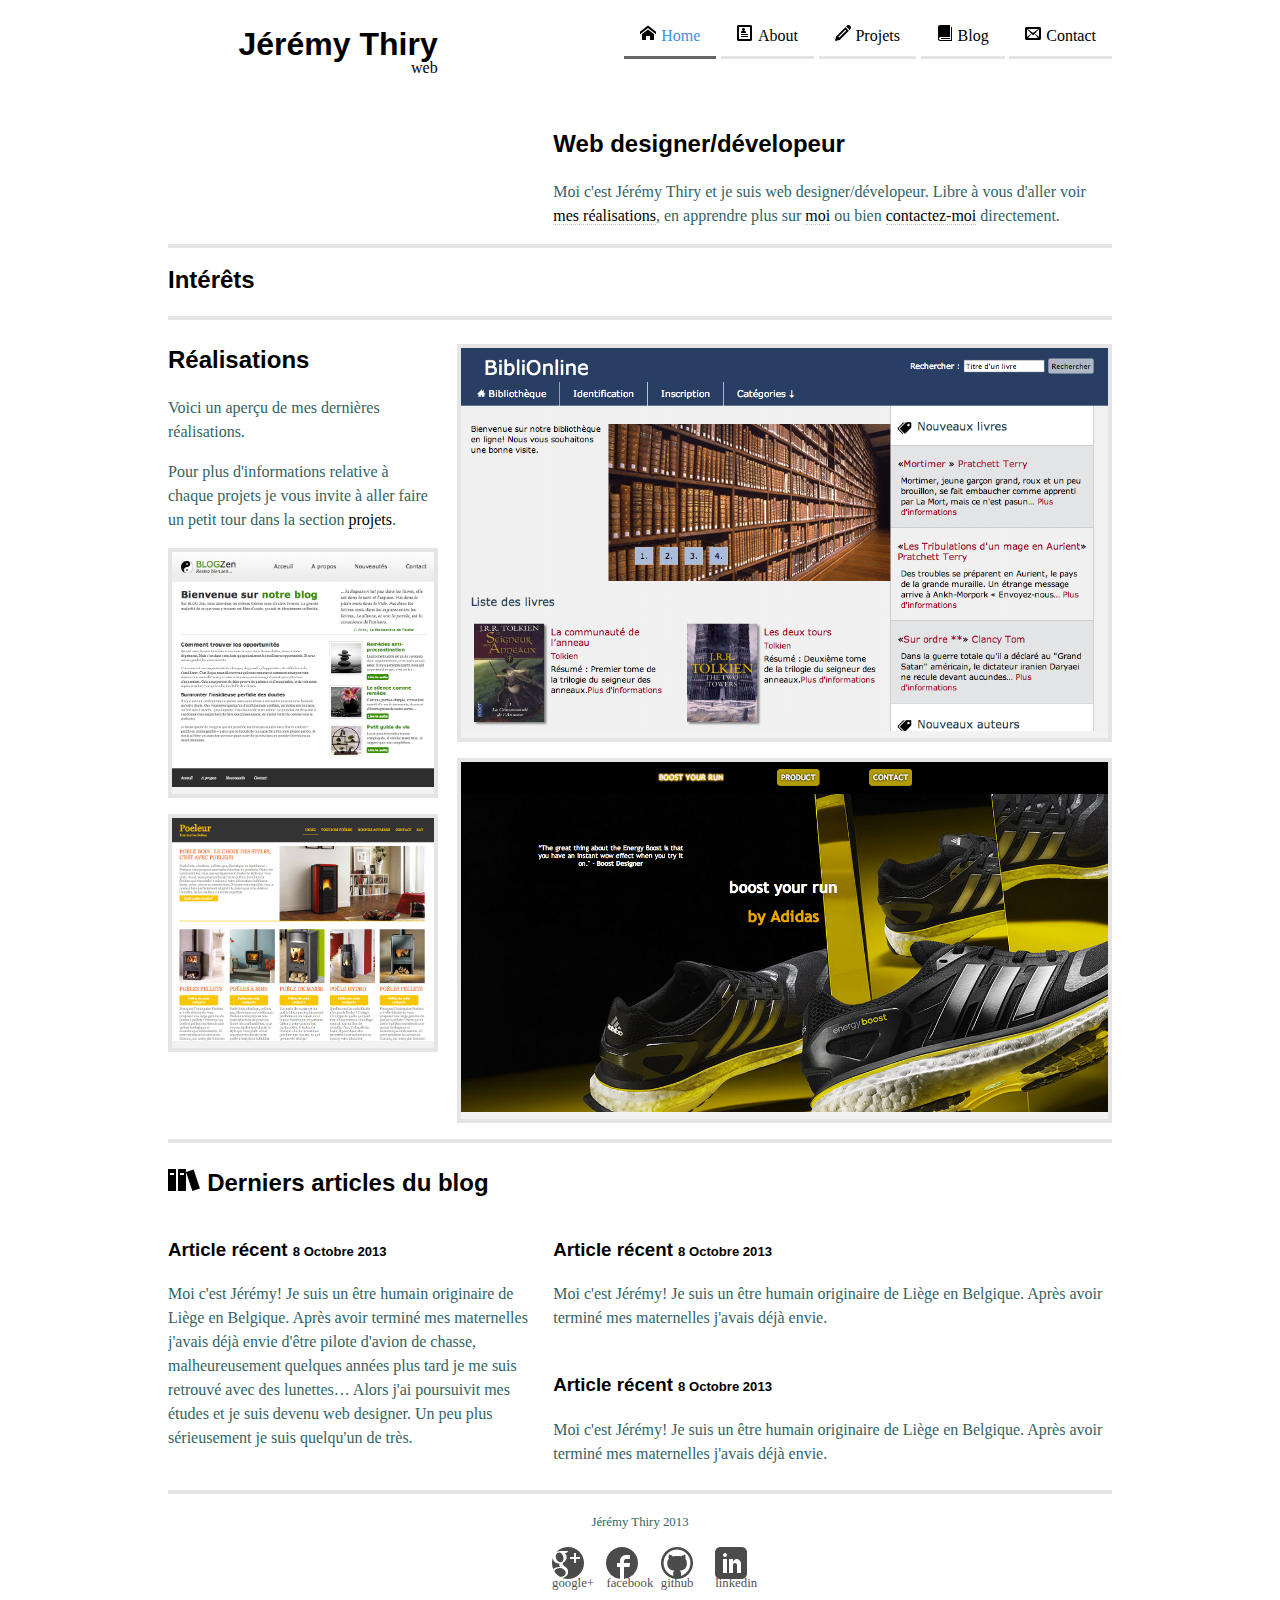
==== commit 2f4f413f: "projet.html, début projets.html" ====
--- a/theme/index.html
+++ b/theme/index.html
@@ -11,12 +11,12 @@
 			<a href="index.html"><div id="logo"><h1>Jérémy Thiry</h1><span>web</span></div></a>
 			<nav role="navigation">
 				<h2 class="hidden">Navigation</h2>
-				<ul><!-- 
-					 --><li class="home selected"><a href="index.html" title="home">Home</a></li><!--  
-					 --><li class="about"><a href="about.html" title="Présentation">About</a></li><!-- 
-					 --><li class="project"><a href="projets.html" title="Aperçu des projets réalisé">Projets</a></li><!-- 
-					 --><li class="blog"><a href="blog.html" title="Section blog">Blog</a></li><!-- 
-					 --><li class="contact"><a href="contact.html" title="Contact">Contact</a></li><!-- 
+					<ul><!-- 
+					 --><li><a href="index.html" title="home" class="homeIcone selected">Home</a></li><!--  
+					 --><li><a href="about.html" title="Présentation" class="aboutIcone">About</a></li><!-- 
+					 --><li><a href="projets.html" title="Aperçu des projets réalisé" class="projectIcone">Projets</a></li><!-- 
+					 --><li><a href="blog.html" title="Section blog" class="blogIcone">Blog</a></li><!-- 
+					 --><li><a href="contact.html" title="Contact" class="contactIcone">Contact</a></li><!-- 
 				 --></ul>
 			</nav>
 		</header>
@@ -30,7 +30,7 @@
 				<h2>Intérêts</h2>
 				
 			</section>
-			<section class="project">
+			<section class="projects">
 				<div class="text">
 					<h2>Réalisations</h2>
 					<p>Voici un aperçu de mes dernières réalisations.</p>
--- a/theme/css/screen.css
+++ b/theme/css/screen.css
@@ -550,52 +550,52 @@
   clear: both;
 }
 
-/* line 65, ../scss/screen.scss */
-li.contact a:before {
+/* line 64, ../scss/screen.scss */
+.contactIcone:before {
   content: url("../img/envelop.png");
   margin-right: 0.3em;
 }
 
-/* line 71, ../scss/screen.scss */
-li.blog a:before {
+/* line 68, ../scss/screen.scss */
+.blogIcone:before {
   content: url("../img/book.png");
   margin-right: 0.3em;
 }
 
-/* line 77, ../scss/screen.scss */
-li.project a:before {
+/* line 72, ../scss/screen.scss */
+.projectIcone:before {
   content: url("../img/pencil.png");
   margin-right: 0.3em;
 }
 
-/* line 83, ../scss/screen.scss */
-li.home a:before {
+/* line 76, ../scss/screen.scss */
+.homeIcone:before {
   content: url("../img/home.png");
   margin-right: 0.3em;
 }
 
-/* line 89, ../scss/screen.scss */
-li.about a:before {
+/* line 80, ../scss/screen.scss */
+.aboutIcone:before {
   content: url("../img/profile.png");
   margin-right: 0.3em;
 }
 
-/* line 95, ../scss/screen.scss */
+/* line 85, ../scss/screen.scss */
 nav {
   position: absolute;
   top: 1em;
   right: 1em;
 }
-/* line 99, ../scss/screen.scss */
+/* line 89, ../scss/screen.scss */
 nav ul {
   padding: 0;
   margin: 0;
 }
-/* line 102, ../scss/screen.scss */
+/* line 92, ../scss/screen.scss */
 nav ul li {
   display: inline-block;
 }
-/* line 104, ../scss/screen.scss */
+/* line 94, ../scss/screen.scss */
 nav ul li a {
   margin-left: 0.3em;
   color: black;
@@ -608,13 +608,13 @@
   -o-transition: border-bottom 0.5s, color 0.5s;
   transition: border-bottom, 0.5s, color, 0.5s;
 }
-/* line 115, ../scss/screen.scss */
-nav ul li:hover a, nav ul li.selected a {
+/* line 104, ../scss/screen.scss */
+nav ul .selected, nav ul a:hover {
   color: #3891e2;
   border-bottom: 3px solid rgba(0, 0, 0, 0.6);
 }
 
-/* line 124, ../scss/screen.scss */
+/* line 113, ../scss/screen.scss */
 section.hi div {
   width: 59.18367%;
   float: right;
@@ -623,25 +623,25 @@
   display: inline;
 }
 
-/* line 130, ../scss/screen.scss */
-section.project h2 {
+/* line 119, ../scss/screen.scss */
+section.projects h2 {
   margin-top: 0.5em;
 }
-/* line 137, ../scss/screen.scss */
-section.project div.text {
+/* line 126, ../scss/screen.scss */
+section.projects div.text {
   width: 28.57143%;
   float: left;
   margin-right: 2.04082%;
   display: inline;
 }
-/* line 140, ../scss/screen.scss */
-section.project .photos:after {
+/* line 129, ../scss/screen.scss */
+section.projects .photos:after {
   content: "";
   display: block;
   clear: both;
 }
-/* line 145, ../scss/screen.scss */
-section.project .photos-right {
+/* line 134, ../scss/screen.scss */
+section.projects .photos-right {
   width: 69.38776%;
   float: right;
   margin-right: 0;
@@ -649,15 +649,15 @@
   display: inline;
   margin-top: 0.5em;
 }
-/* line 150, ../scss/screen.scss */
-section.project .photos-left {
+/* line 139, ../scss/screen.scss */
+section.projects .photos-left {
   width: 28.57143%;
   float: left;
   margin-right: 2.04082%;
   display: inline;
 }
-/* line 156, ../scss/screen.scss */
-section.project div figure {
+/* line 145, ../scss/screen.scss */
+section.projects div figure {
   margin-bottom: 1em;
   padding: 0;
   background-color: rgba(0, 0, 0, 0.05);
@@ -669,21 +669,21 @@
   -o-transition: border 0.5s;
   transition: border 0.5s;
 }
-/* line 160, ../scss/screen.scss */
-section.project div figure img {
+/* line 149, ../scss/screen.scss */
+section.projects div figure img {
   max-width: 100%;
 }
-/* line 166, ../scss/screen.scss */
-section.project div figure:hover {
+/* line 155, ../scss/screen.scss */
+section.projects div figure:hover {
   border: 0.3em solid rgba(0, 0, 0, 0.8);
 }
-/* line 168, ../scss/screen.scss */
-section.project div figure:hover figcaption {
+/* line 157, ../scss/screen.scss */
+section.projects div figure:hover figcaption {
   opacity: 1;
   bottom: 0;
 }
-/* line 173, ../scss/screen.scss */
-section.project div figcaption {
+/* line 162, ../scss/screen.scss */
+section.projects div figcaption {
   width: 100%;
   background-color: rgba(0, 0, 0, 0.8);
   opacity: 0;
@@ -695,43 +695,43 @@
   -o-transition: bottom 0.5s, opacity 0.5s;
   transition: bottom, 0.5s, opacity, 0.5s;
 }
-/* line 181, ../scss/screen.scss */
-section.project div figcaption h3 {
+/* line 170, ../scss/screen.scss */
+section.projects div figcaption h3 {
   color: #3891e2;
   padding: 0.2em;
   margin: 0;
 }
-/* line 186, ../scss/screen.scss */
-section.project div figcaption p {
+/* line 175, ../scss/screen.scss */
+section.projects div figcaption p {
   padding: 0.2em;
   margin: 0;
   color: white;
   font-weight: lighter;
 }
 
-/* line 196, ../scss/screen.scss */
+/* line 185, ../scss/screen.scss */
 section.content {
   margin: 0;
   border: 0;
 }
 
-/* line 202, ../scss/screen.scss */
+/* line 191, ../scss/screen.scss */
 section.news h2 {
   margin-bottom: 1em;
 }
-/* line 205, ../scss/screen.scss */
+/* line 194, ../scss/screen.scss */
 section.news h2:before {
   content: url("../img/books.png");
   margin-right: 0.3em;
 }
-/* line 209, ../scss/screen.scss */
+/* line 198, ../scss/screen.scss */
 section.news article.first {
   width: 38.77551%;
   float: left;
   margin-right: 2.04082%;
   display: inline;
 }
-/* line 212, ../scss/screen.scss */
+/* line 201, ../scss/screen.scss */
 section.news article {
   margin-bottom: 0.5em;
   position: relative;
@@ -742,15 +742,15 @@
   *margin-left: -1em;
   display: inline;
 }
-/* line 214, ../scss/screen.scss */
+/* line 203, ../scss/screen.scss */
 section.news article p {
   color: #326464;
 }
-/* line 217, ../scss/screen.scss */
+/* line 206, ../scss/screen.scss */
 section.news article h3 span {
   font-size: 0.7em;
 }
-/* line 223, ../scss/screen.scss */
+/* line 212, ../scss/screen.scss */
 section.news article span.more {
   position: absolute;
   bottom: 1em;
@@ -761,48 +761,48 @@
   -o-transition: right 0.5s;
   transition: right 0.5s;
 }
-/* line 232, ../scss/screen.scss */
+/* line 221, ../scss/screen.scss */
 section.news a article:hover h3 {
   color: #3891e2;
 }
-/* line 234, ../scss/screen.scss */
+/* line 223, ../scss/screen.scss */
 section.news a article:hover h3 span {
   color: #e29138;
 }
-/* line 238, ../scss/screen.scss */
+/* line 227, ../scss/screen.scss */
 section.news a article:hover span.more {
   right: 1em;
 }
 
-/* line 244, ../scss/screen.scss */
+/* line 233, ../scss/screen.scss */
 section {
   margin-bottom: 1em;
   border-bottom: 0.3em solid rgba(0, 0, 0, 0.1);
 }
-/* line 250, ../scss/screen.scss */
+/* line 239, ../scss/screen.scss */
 section div.f figure {
   width: 55%;
   margin: 1em auto;
 }
-/* line 254, ../scss/screen.scss */
+/* line 243, ../scss/screen.scss */
 section div.f figure img {
   max-width: 100%;
 }
 
-/* line 261, ../scss/screen.scss */
+/* line 250, ../scss/screen.scss */
 section:after {
   content: "";
   display: block;
   clear: both;
 }
 
-/* line 268, ../scss/screen.scss */
+/* line 257, ../scss/screen.scss */
 footer {
   font-size: 0.8em;
   margin-bottom: 1em;
-  text-align: right;
-}
-/* line 272, ../scss/screen.scss */
+  text-align: center;
+}
+/* line 261, ../scss/screen.scss */
 footer a {
   margin-left: 1.5em;
   opacity: 0.7;
@@ -811,44 +811,44 @@
   text-indent: 10000px;
   display: inline-block;
 }
-/* line 280, ../scss/screen.scss */
+/* line 269, ../scss/screen.scss */
 footer .google {
   background-image: url("../img/gg.png");
 }
-/* line 283, ../scss/screen.scss */
+/* line 272, ../scss/screen.scss */
 footer .facebook {
   background-image: url("../img/fb.png");
 }
-/* line 286, ../scss/screen.scss */
+/* line 275, ../scss/screen.scss */
 footer .github {
   background-image: url("../img/github.png");
 }
-/* line 289, ../scss/screen.scss */
+/* line 278, ../scss/screen.scss */
 footer .linkedin {
   background-image: url("../img/linkedin.png");
 }
-/* line 293, ../scss/screen.scss */
+/* line 282, ../scss/screen.scss */
 footer .google:hover {
   background-image: url("../img/ggh.png");
   opacity: 1;
 }
-/* line 297, ../scss/screen.scss */
+/* line 286, ../scss/screen.scss */
 footer .facebook:hover {
   background-image: url("../img/fbh.png");
   opacity: 1;
 }
-/* line 301, ../scss/screen.scss */
+/* line 290, ../scss/screen.scss */
 footer .github:hover {
   background-image: url("../img/github.png");
   opacity: 1;
 }
-/* line 305, ../scss/screen.scss */
+/* line 294, ../scss/screen.scss */
 footer .linkedin:hover {
   background-image: url("../img/linkedinh.png");
   opacity: 1;
 }
 
-/* line 315, ../scss/screen.scss */
+/* line 304, ../scss/screen.scss */
 .presentation div {
   width: 18.36735%;
   float: right;
@@ -857,7 +857,7 @@
   display: inline;
   margin-bottom: 1em;
 }
-/* line 317, ../scss/screen.scss */
+/* line 306, ../scss/screen.scss */
 .presentation div img {
   max-width: 100%;
   box-shadow: 0px 0px 8px;
@@ -867,7 +867,7 @@
   -o-border-radius: 100%;
   border-radius: 100%;
 }
-/* line 320, ../scss/screen.scss */
+/* line 309, ../scss/screen.scss */
 .presentation p, .presentation h2 {
   width: 79.59184%;
   float: left;
@@ -877,18 +877,18 @@
   margin-bottom: 1em;
 }
 
-/* line 328, ../scss/screen.scss */
+/* line 317, ../scss/screen.scss */
 .competences h2 {
   margin-bottom: 1em;
 }
-/* line 329, ../scss/screen.scss */
+/* line 318, ../scss/screen.scss */
 .competences article {
   width: 22.85714%;
   float: left;
   margin-right: 2.04082%;
   display: inline;
 }
-/* line 331, ../scss/screen.scss */
+/* line 320, ../scss/screen.scss */
 .competences article:nth-child(4) {
   float: right;
   margin-right: 0;
@@ -896,13 +896,13 @@
   display: inline;
 }
 
-/* line 338, ../scss/screen.scss */
+/* line 327, ../scss/screen.scss */
 form ul li:after {
   content: "";
   display: block;
   clear: both;
 }
-/* line 343, ../scss/screen.scss */
+/* line 332, ../scss/screen.scss */
 form ul li {
   margin-bottom: 1em;
   width: 100%;
@@ -910,13 +910,13 @@
   margin-right: 3.44828%;
   display: inline;
 }
-/* line 347, ../scss/screen.scss */
+/* line 336, ../scss/screen.scss */
 form fieldset {
   border: none;
   margin: 0;
   padding: 0;
 }
-/* line 352, ../scss/screen.scss */
+/* line 341, ../scss/screen.scss */
 form label {
   width: 31.03448%;
   float: left;
@@ -925,7 +925,7 @@
   text-align: right;
   line-height: 24px;
 }
-/* line 357, ../scss/screen.scss */
+/* line 346, ../scss/screen.scss */
 form input, form textarea {
   width: 64.13793%;
   float: right;
@@ -933,7 +933,7 @@
   *margin-left: -1em;
   display: inline;
 }
-/* line 361, ../scss/screen.scss */
+/* line 350, ../scss/screen.scss */
 form input[type="submit"] {
   width: 30%;
   border: none;
@@ -942,86 +942,124 @@
   color: white;
   opacity: 0.8;
 }
-/* line 370, ../scss/screen.scss */
+/* line 359, ../scss/screen.scss */
 form input[type="submit"]:hover, form input[type="submit"]:focus {
   opacity: 1;
 }
 
-/* line 381, ../scss/screen.scss */
+/* line 370, ../scss/screen.scss */
 section.blog article {
   margin-bottom: 2em;
   overflow: visible;
 }
-/* line 384, ../scss/screen.scss */
+/* line 373, ../scss/screen.scss */
 section.blog article h3:before {
   content: url("../img/bookmarks.png");
   position: absolute;
   left: -1.5em;
 }
-/* line 391, ../scss/screen.scss */
+/* line 380, ../scss/screen.scss */
 section.blog article:hover span.comm {
   color: #3891e2;
 }
 
-/* line 396, ../scss/screen.scss */
+/* line 385, ../scss/screen.scss */
 .comm:before {
   content: url("../img/bubbles2.png");
   margin-right: 0.3em;
 }
 
-/* line 401, ../scss/screen.scss */
+/* line 390, ../scss/screen.scss */
 .comm {
   margin: 1em 0;
 }
 
-/* line 408, ../scss/screen.scss */
+/* line 397, ../scss/screen.scss */
 div.comments {
   border-top: 0.3em solid rgba(0, 0, 0, 0.1);
 }
-/* line 410, ../scss/screen.scss */
+/* line 399, ../scss/screen.scss */
 div.comments h4 {
   margin: 1em 0;
 }
-/* line 412, ../scss/screen.scss */
+/* line 401, ../scss/screen.scss */
 div.comments ul {
   list-style-type: none;
   padding: 0;
 }
 
-/* line 419, ../scss/screen.scss */
+/* line 408, ../scss/screen.scss */
 li.comment {
   border-left: 0.3em solid rgba(0, 0, 0, 0.1);
   padding-left: 1.5em;
 }
-/* line 422, ../scss/screen.scss */
+/* line 411, ../scss/screen.scss */
 li.comment article {
   float: none;
 }
-/* line 423, ../scss/screen.scss */
+/* line 412, ../scss/screen.scss */
 li.comment article h5 {
   margin-bottom: 0.1em;
 }
-/* line 425, ../scss/screen.scss */
+/* line 414, ../scss/screen.scss */
 li.comment article h5 a {
   border-bottom: 1px dotted silver;
 }
-/* line 428, ../scss/screen.scss */
+/* line 417, ../scss/screen.scss */
 li.comment article h5 a:hover {
   border-bottom: 1px dotted #3891e2;
 }
-/* line 432, ../scss/screen.scss */
+/* line 421, ../scss/screen.scss */
 li.comment article span {
   color: #e29138;
   font-size: 0.8em;
 }
-/* line 437, ../scss/screen.scss */
+/* line 426, ../scss/screen.scss */
 li.comment article > a {
   text-align: right;
   background-color: rgba(226, 145, 56, 0.6);
   padding: 0.3em;
   color: white;
 }
-/* line 443, ../scss/screen.scss */
+/* line 432, ../scss/screen.scss */
 li.comment article > a:hover {
   background-color: #e29138;
 }
+
+/* line 447, ../scss/screen.scss */
+.projet article p {
+  position: relative;
+}
+/* line 448, ../scss/screen.scss */
+.projet article p:first-child {
+  margin-top: 0;
+}
+/* line 451, ../scss/screen.scss */
+.projet article figure {
+  position: absolute;
+  left: 0;
+  width: 38.77551%;
+  float: left;
+  margin-right: 2.04082%;
+  display: inline;
+}
+/* line 456, ../scss/screen.scss */
+.projet article img {
+  max-width: 98%;
+  border: 0.3em solid rgba(0, 0, 0, 0.1);
+}
+/* line 461, ../scss/screen.scss */
+.projet article:after {
+  content: "";
+  display: block;
+  clear: both;
+}
+
+/* line 467, ../scss/screen.scss */
+.description {
+  width: 59.18367%;
+  float: right;
+  margin-right: 0;
+  *margin-left: -1em;
+  display: inline;
+}
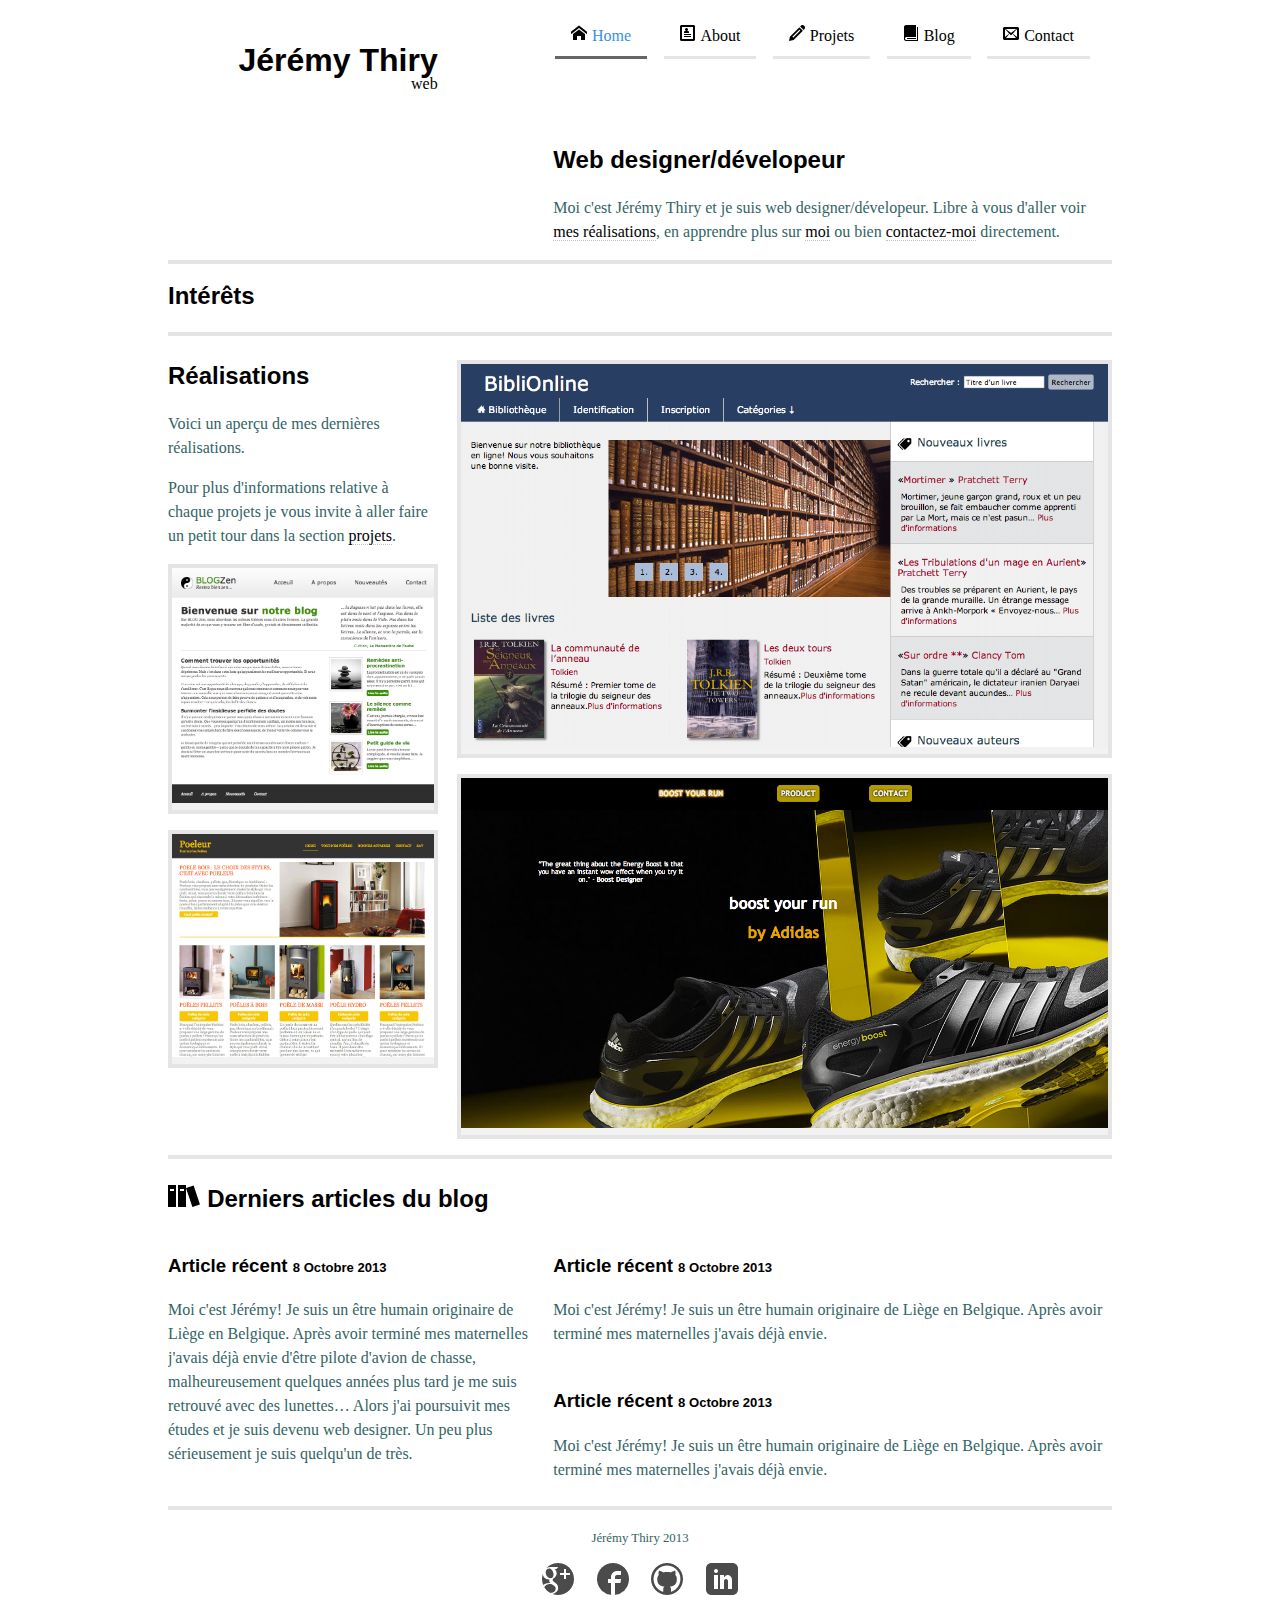
==== commit c5caeeaa: "media queries" ====
--- a/theme/index.html
+++ b/theme/index.html
@@ -109,10 +109,10 @@
 			</section>
 		<footer role="footer">
 			<p>Jérémy Thiry 2013</p>
-			<a href="#" class="google" title="profile google+">Profile google+</a>
-			<a href="#" class="facebook" title="profile facebook">Profile facebook</a>
-			<a href="#" class="github" title="profile github">Profile github</a>
-			<a href="#" class="linkedin" title="profile linkedin">Profile linkedin</a>
+			<a href="#" class="google" title="profile google+"></a>
+			<a href="#" class="facebook" title="profile facebook"></a>
+			<a href="#" class="github" title="profile github"></a>
+			<a href="#" class="linkedin" title="profile linkedin"></a>
 		</footer>
 	</div>
 </body>
--- a/theme/css/screen.css
+++ b/theme/css/screen.css
@@ -423,8 +423,8 @@
   position: relative;
   padding: 0;
   *zoom: 1;
-  max-width: 49em;
-  _width: 49em;
+  max-width: 59em;
+  _width: 59em;
   padding-left: 1em;
   padding-right: 1em;
   margin-left: auto;
@@ -531,71 +531,61 @@
 
 /* line 50, ../scss/screen.scss */
 #logo {
-  width: 28.57143%;
-  float: left;
-  margin-right: 2.04082%;
-  display: inline;
   margin: 2em 0;
   text-align: right;
 }
-/* line 54, ../scss/screen.scss */
+/* line 53, ../scss/screen.scss */
 #logo h1 {
   margin: 0;
 }
 
-/* line 59, ../scss/screen.scss */
+/* line 56, ../scss/screen.scss */
 header:after {
   content: "";
   display: block;
   clear: both;
 }
 
-/* line 64, ../scss/screen.scss */
+/* line 61, ../scss/screen.scss */
 .contactIcone:before {
   content: url("../img/envelop.png");
   margin-right: 0.3em;
 }
 
-/* line 68, ../scss/screen.scss */
+/* line 65, ../scss/screen.scss */
 .blogIcone:before {
   content: url("../img/book.png");
   margin-right: 0.3em;
 }
 
-/* line 72, ../scss/screen.scss */
+/* line 69, ../scss/screen.scss */
 .projectIcone:before {
   content: url("../img/pencil.png");
   margin-right: 0.3em;
 }
 
-/* line 76, ../scss/screen.scss */
+/* line 73, ../scss/screen.scss */
 .homeIcone:before {
   content: url("../img/home.png");
   margin-right: 0.3em;
 }
 
-/* line 80, ../scss/screen.scss */
+/* line 77, ../scss/screen.scss */
 .aboutIcone:before {
   content: url("../img/profile.png");
   margin-right: 0.3em;
 }
 
-/* line 85, ../scss/screen.scss */
-nav {
-  position: absolute;
-  top: 1em;
-  right: 1em;
-}
-/* line 89, ../scss/screen.scss */
+/* line 83, ../scss/screen.scss */
 nav ul {
   padding: 0;
   margin: 0;
 }
-/* line 92, ../scss/screen.scss */
+/* line 86, ../scss/screen.scss */
 nav ul li {
   display: inline-block;
 }
-/* line 94, ../scss/screen.scss */
+/* line 88, ../scss/screen.scss */
 nav ul li a {
   margin-left: 0.3em;
   color: black;
@@ -608,55 +598,23 @@
   -o-transition: border-bottom 0.5s, color 0.5s;
   transition: border-bottom, 0.5s, color, 0.5s;
 }
-/* line 104, ../scss/screen.scss */
+/* line 98, ../scss/screen.scss */
 nav ul .selected, nav ul a:hover {
   color: #3891e2;
   border-bottom: 3px solid rgba(0, 0, 0, 0.6);
 }
 
-/* line 113, ../scss/screen.scss */
-section.hi div {
-  width: 59.18367%;
-  float: right;
-  margin-right: 0;
-  *margin-left: -1em;
-  display: inline;
-}
-
-/* line 119, ../scss/screen.scss */
+/* line 108, ../scss/screen.scss */
 section.projects h2 {
   margin-top: 0.5em;
 }
-/* line 126, ../scss/screen.scss */
-section.projects div.text {
-  width: 28.57143%;
-  float: left;
-  margin-right: 2.04082%;
-  display: inline;
-}
-/* line 129, ../scss/screen.scss */
+/* line 118, ../scss/screen.scss */
 section.projects .photos:after {
   content: "";
   display: block;
   clear: both;
 }
 /* line 134, ../scss/screen.scss */
-section.projects .photos-right {
-  width: 69.38776%;
-  float: right;
-  margin-right: 0;
-  *margin-left: -1em;
-  display: inline;
-  margin-top: 0.5em;
-}
-/* line 139, ../scss/screen.scss */
-section.projects .photos-left {
-  width: 28.57143%;
-  float: left;
-  margin-right: 2.04082%;
-  display: inline;
-}
-/* line 145, ../scss/screen.scss */
 section.projects div figure {
   margin-bottom: 1em;
   padding: 0;
@@ -669,20 +627,20 @@
   -o-transition: border 0.5s;
   transition: border 0.5s;
 }
-/* line 149, ../scss/screen.scss */
+/* line 138, ../scss/screen.scss */
 section.projects div figure img {
   max-width: 100%;
 }
-/* line 155, ../scss/screen.scss */
+/* line 144, ../scss/screen.scss */
 section.projects div figure:hover {
   border: 0.3em solid rgba(0, 0, 0, 0.8);
 }
-/* line 157, ../scss/screen.scss */
+/* line 146, ../scss/screen.scss */
 section.projects div figure:hover figcaption {
   opacity: 1;
   bottom: 0;
 }
-/* line 162, ../scss/screen.scss */
+/* line 151, ../scss/screen.scss */
 section.projects div figcaption {
   width: 100%;
   background-color: rgba(0, 0, 0, 0.8);
@@ -695,13 +653,13 @@
   -o-transition: bottom 0.5s, opacity 0.5s;
   transition: bottom, 0.5s, opacity, 0.5s;
 }
-/* line 170, ../scss/screen.scss */
+/* line 159, ../scss/screen.scss */
 section.projects div figcaption h3 {
   color: #3891e2;
   padding: 0.2em;
   margin: 0;
 }
-/* line 175, ../scss/screen.scss */
+/* line 164, ../scss/screen.scss */
 section.projects div figcaption p {
   padding: 0.2em;
   margin: 0;
@@ -709,49 +667,37 @@
   font-weight: lighter;
 }
 
-/* line 185, ../scss/screen.scss */
+/* line 174, ../scss/screen.scss */
 section.content {
   margin: 0;
   border: 0;
 }
 
-/* line 191, ../scss/screen.scss */
-section.news h2 {
+/* line 180, ../scss/screen.scss */
+.news h2 {
   margin-bottom: 1em;
 }
-/* line 194, ../scss/screen.scss */
-section.news h2:before {
+/* line 183, ../scss/screen.scss */
+.news h2:before {
   content: url("../img/books.png");
   margin-right: 0.3em;
 }
-/* line 198, ../scss/screen.scss */
-section.news article.first {
-  width: 38.77551%;
-  float: left;
-  margin-right: 2.04082%;
-  display: inline;
-}
-/* line 201, ../scss/screen.scss */
-section.news article {
+/* line 190, ../scss/screen.scss */
+.news article {
   margin-bottom: 0.5em;
   position: relative;
   overflow: hidden;
-  width: 59.18367%;
-  float: right;
-  margin-right: 0;
-  *margin-left: -1em;
-  display: inline;
-}
-/* line 203, ../scss/screen.scss */
-section.news article p {
+}
+/* line 192, ../scss/screen.scss */
+.news article p {
   color: #326464;
 }
-/* line 206, ../scss/screen.scss */
-section.news article h3 span {
+/* line 195, ../scss/screen.scss */
+.news article h3 span {
   font-size: 0.7em;
 }
-/* line 212, ../scss/screen.scss */
-section.news article span.more {
+/* line 201, ../scss/screen.scss */
+.news article span.more {
   position: absolute;
   bottom: 1em;
   right: -8em;
@@ -761,48 +707,48 @@
   -o-transition: right 0.5s;
   transition: right 0.5s;
 }
-/* line 221, ../scss/screen.scss */
-section.news a article:hover h3 {
+/* line 210, ../scss/screen.scss */
+.news a article:hover h3 {
   color: #3891e2;
 }
-/* line 223, ../scss/screen.scss */
-section.news a article:hover h3 span {
+/* line 212, ../scss/screen.scss */
+.news a article:hover h3 span {
   color: #e29138;
 }
-/* line 227, ../scss/screen.scss */
-section.news a article:hover span.more {
+/* line 216, ../scss/screen.scss */
+.news a article:hover span.more {
   right: 1em;
 }
 
-/* line 233, ../scss/screen.scss */
+/* line 222, ../scss/screen.scss */
 section {
   margin-bottom: 1em;
   border-bottom: 0.3em solid rgba(0, 0, 0, 0.1);
 }
-/* line 239, ../scss/screen.scss */
+/* line 228, ../scss/screen.scss */
 section div.f figure {
   width: 55%;
   margin: 1em auto;
 }
-/* line 243, ../scss/screen.scss */
+/* line 232, ../scss/screen.scss */
 section div.f figure img {
   max-width: 100%;
 }
 
-/* line 250, ../scss/screen.scss */
+/* line 239, ../scss/screen.scss */
 section:after {
   content: "";
   display: block;
   clear: both;
 }
 
-/* line 257, ../scss/screen.scss */
+/* line 246, ../scss/screen.scss */
 footer {
   font-size: 0.8em;
   margin-bottom: 1em;
   text-align: center;
 }
-/* line 261, ../scss/screen.scss */
+/* line 250, ../scss/screen.scss */
 footer a {
   margin-left: 1.5em;
   opacity: 0.7;
@@ -811,53 +757,54 @@
   text-indent: 10000px;
   display: inline-block;
 }
-/* line 269, ../scss/screen.scss */
+/* line 258, ../scss/screen.scss */
 footer .google {
   background-image: url("../img/gg.png");
-}
-/* line 272, ../scss/screen.scss */
+  margin-left: 0;
+}
+/* line 262, ../scss/screen.scss */
 footer .facebook {
   background-image: url("../img/fb.png");
 }
-/* line 275, ../scss/screen.scss */
+/* line 265, ../scss/screen.scss */
 footer .github {
   background-image: url("../img/github.png");
 }
-/* line 278, ../scss/screen.scss */
+/* line 268, ../scss/screen.scss */
 footer .linkedin {
   background-image: url("../img/linkedin.png");
 }
-/* line 282, ../scss/screen.scss */
+/* line 272, ../scss/screen.scss */
 footer .google:hover {
   background-image: url("../img/ggh.png");
   opacity: 1;
 }
-/* line 286, ../scss/screen.scss */
+/* line 276, ../scss/screen.scss */
 footer .facebook:hover {
   background-image: url("../img/fbh.png");
   opacity: 1;
 }
-/* line 290, ../scss/screen.scss */
+/* line 280, ../scss/screen.scss */
 footer .github:hover {
   background-image: url("../img/github.png");
   opacity: 1;
 }
-/* line 294, ../scss/screen.scss */
+/* line 284, ../scss/screen.scss */
 footer .linkedin:hover {
   background-image: url("../img/linkedinh.png");
   opacity: 1;
 }
 
-/* line 304, ../scss/screen.scss */
+/* line 294, ../scss/screen.scss */
 .presentation div {
-  width: 18.36735%;
+  width: 38.77551%;
   float: right;
   margin-right: 0;
   *margin-left: -1em;
   display: inline;
   margin-bottom: 1em;
 }
-/* line 306, ../scss/screen.scss */
+/* line 296, ../scss/screen.scss */
 .presentation div img {
   max-width: 100%;
   box-shadow: 0px 0px 8px;
@@ -867,28 +814,24 @@
   -o-border-radius: 100%;
   border-radius: 100%;
 }
-/* line 309, ../scss/screen.scss */
+/* line 299, ../scss/screen.scss */
 .presentation p, .presentation h2 {
-  width: 79.59184%;
-  float: left;
-  margin-right: 2.04082%;
-  display: inline;
   margin-top: 0;
   margin-bottom: 1em;
 }
 
-/* line 317, ../scss/screen.scss */
+/* line 307, ../scss/screen.scss */
 .competences h2 {
   margin-bottom: 1em;
 }
-/* line 318, ../scss/screen.scss */
+/* line 308, ../scss/screen.scss */
 .competences article {
   width: 22.85714%;
   float: left;
   margin-right: 2.04082%;
   display: inline;
 }
-/* line 320, ../scss/screen.scss */
+/* line 310, ../scss/screen.scss */
 .competences article:nth-child(4) {
   float: right;
   margin-right: 0;
@@ -896,44 +839,32 @@
   display: inline;
 }
 
-/* line 327, ../scss/screen.scss */
+/* line 317, ../scss/screen.scss */
 form ul li:after {
   content: "";
   display: block;
   clear: both;
 }
-/* line 332, ../scss/screen.scss */
+/* line 322, ../scss/screen.scss */
+form ul {
+  list-style-type: none;
+}
+/* line 323, ../scss/screen.scss */
 form ul li {
   margin-bottom: 1em;
-  width: 100%;
-  float: left;
-  margin-right: 3.44828%;
-  display: inline;
-}
-/* line 336, ../scss/screen.scss */
+}
+/* line 327, ../scss/screen.scss */
 form fieldset {
   border: none;
   margin: 0;
   padding: 0;
 }
-/* line 341, ../scss/screen.scss */
+/* line 332, ../scss/screen.scss */
 form label {
-  width: 31.03448%;
-  float: left;
-  margin-right: 3.44828%;
-  display: inline;
   text-align: right;
   line-height: 24px;
 }
-/* line 346, ../scss/screen.scss */
-form input, form textarea {
-  width: 64.13793%;
-  float: right;
-  margin-right: 0;
-  *margin-left: -1em;
-  display: inline;
-}
-/* line 350, ../scss/screen.scss */
+/* line 341, ../scss/screen.scss */
 form input[type="submit"] {
   width: 30%;
   border: none;
@@ -942,124 +873,340 @@
   color: white;
   opacity: 0.8;
 }
-/* line 359, ../scss/screen.scss */
+/* line 350, ../scss/screen.scss */
 form input[type="submit"]:hover, form input[type="submit"]:focus {
   opacity: 1;
 }
 
-/* line 370, ../scss/screen.scss */
+/* line 361, ../scss/screen.scss */
 section.blog article {
   margin-bottom: 2em;
   overflow: visible;
 }
-/* line 373, ../scss/screen.scss */
+/* line 364, ../scss/screen.scss */
 section.blog article h3:before {
   content: url("../img/bookmarks.png");
   position: absolute;
   left: -1.5em;
 }
-/* line 380, ../scss/screen.scss */
+/* line 371, ../scss/screen.scss */
 section.blog article:hover span.comm {
   color: #3891e2;
 }
 
-/* line 385, ../scss/screen.scss */
+/* line 376, ../scss/screen.scss */
 .comm:before {
   content: url("../img/bubbles2.png");
   margin-right: 0.3em;
 }
 
-/* line 390, ../scss/screen.scss */
+/* line 381, ../scss/screen.scss */
 .comm {
   margin: 1em 0;
 }
 
-/* line 397, ../scss/screen.scss */
-div.comments {
+/* line 386, ../scss/screen.scss */
+#position:before {
+  content: url("../img/redo2.png");
+  margin-right: 0.3em;
+}
+
+/* line 394, ../scss/screen.scss */
+.comments {
   border-top: 0.3em solid rgba(0, 0, 0, 0.1);
 }
-/* line 399, ../scss/screen.scss */
-div.comments h4 {
+/* line 396, ../scss/screen.scss */
+.comments h4 {
   margin: 1em 0;
 }
-/* line 401, ../scss/screen.scss */
-div.comments ul {
+/* line 398, ../scss/screen.scss */
+.comments ul {
   list-style-type: none;
   padding: 0;
 }
 
-/* line 408, ../scss/screen.scss */
+/* line 405, ../scss/screen.scss */
 li.comment {
   border-left: 0.3em solid rgba(0, 0, 0, 0.1);
   padding-left: 1.5em;
 }
-/* line 411, ../scss/screen.scss */
+/* line 408, ../scss/screen.scss */
 li.comment article {
   float: none;
 }
-/* line 412, ../scss/screen.scss */
+/* line 409, ../scss/screen.scss */
 li.comment article h5 {
   margin-bottom: 0.1em;
 }
-/* line 414, ../scss/screen.scss */
+/* line 411, ../scss/screen.scss */
 li.comment article h5 a {
   border-bottom: 1px dotted silver;
 }
-/* line 417, ../scss/screen.scss */
+/* line 414, ../scss/screen.scss */
 li.comment article h5 a:hover {
   border-bottom: 1px dotted #3891e2;
 }
-/* line 421, ../scss/screen.scss */
+/* line 418, ../scss/screen.scss */
 li.comment article span {
   color: #e29138;
   font-size: 0.8em;
 }
-/* line 426, ../scss/screen.scss */
+/* line 423, ../scss/screen.scss */
 li.comment article > a {
   text-align: right;
   background-color: rgba(226, 145, 56, 0.6);
   padding: 0.3em;
   color: white;
 }
-/* line 432, ../scss/screen.scss */
+/* line 429, ../scss/screen.scss */
 li.comment article > a:hover {
   background-color: #e29138;
 }
 
-/* line 447, ../scss/screen.scss */
+/* line 438, ../scss/screen.scss */
+.projets article {
+  position: relative;
+  border-bottom: 0.3em solid rgba(0, 0, 0, 0.1);
+}
+/* line 440, ../scss/screen.scss */
+.projets article a {
+  position: absolute;
+  top: 0;
+  right: 1em;
+  text-align: right;
+  background-color: rgba(226, 145, 56, 0.6);
+  padding: 0.3em;
+  color: white;
+}
+/* line 449, ../scss/screen.scss */
+.projets article a:hover {
+  background-color: #e29138;
+}
+/* line 457, ../scss/screen.scss */
+.projets article figure img {
+  max-width: 96%;
+  border: 0.3em solid rgba(0, 0, 0, 0.1);
+}
+
+/* line 470, ../scss/screen.scss */
 .projet article p {
   position: relative;
 }
-/* line 448, ../scss/screen.scss */
+/* line 471, ../scss/screen.scss */
 .projet article p:first-child {
   margin-top: 0;
 }
-/* line 451, ../scss/screen.scss */
-.projet article figure {
-  position: absolute;
-  left: 0;
-  width: 38.77551%;
-  float: left;
-  margin-right: 2.04082%;
-  display: inline;
-}
-/* line 456, ../scss/screen.scss */
+/* line 474, ../scss/screen.scss */
 .projet article img {
   max-width: 98%;
   border: 0.3em solid rgba(0, 0, 0, 0.1);
 }
-/* line 461, ../scss/screen.scss */
+/* line 479, ../scss/screen.scss */
 .projet article:after {
   content: "";
   display: block;
   clear: both;
 }
 
-/* line 467, ../scss/screen.scss */
-.description {
-  width: 59.18367%;
-  float: right;
-  margin-right: 0;
-  *margin-left: -1em;
-  display: inline;
-}
+@media (min-width: 24em) {
+  /* line 487, ../scss/screen.scss */
+  div#logo {
+    width: 100%;
+    float: left;
+    margin-right: 2.04082%;
+  }
+
+  /* line 490, ../scss/screen.scss */
+  nav {
+    position: static;
+    margin-bottom: 1em;
+  }
+  /* line 493, ../scss/screen.scss */
+  nav ul li {
+    width: 100%;
+    float: left;
+    margin-right: 2.04082%;
+  }
+
+  /* line 497, ../scss/screen.scss */
+  div.text, div.photos-right, div.photos-left {
+    width: 100%;
+    float: left;
+    margin-right: 2.04082%;
+  }
+
+  /* line 500, ../scss/screen.scss */
+  .description {
+    width: 100%;
+    float: left;
+    margin-right: 2.04082%;
+  }
+
+  /* line 503, ../scss/screen.scss */
+  .blog article {
+    width: 89.79592%;
+    float: right;
+    margin-right: 0;
+  }
+
+  /* line 507, ../scss/screen.scss */
+  form label {
+    width: 38.63636%;
+    float: left;
+    margin-right: 2.27273%;
+  }
+  /* line 508, ../scss/screen.scss */
+  form input, form textarea {
+    width: 54.54545%;
+    float: right;
+    margin-right: 0;
+  }
+
+  /* line 510, ../scss/screen.scss */
+  #position {
+    position: static;
+  }
+}
+@media (min-width: 39em) {
+  /* line 520, ../scss/screen.scss */
+  nav ul li {
+    width: auto;
+  }
+
+  /* line 525, ../scss/screen.scss */
+  .hi div.text {
+    width: 100%;
+    float: left;
+    margin-right: 2.04082%;
+  }
+
+  /* line 527, ../scss/screen.scss */
+  div.text {
+    width: 48.97959%;
+    float: left;
+    margin-right: 2.04082%;
+  }
+
+  /* line 530, ../scss/screen.scss */
+  div.photos-right, div.photos-left {
+    width: 48.97959%;
+    float: left;
+    margin-right: 2.04082%;
+  }
+  /* line 532, ../scss/screen.scss */
+  div.photos-right:nth-child(2n), div.photos-left:nth-child(2n) {
+    float: right;
+    margin-right: 0;
+  }
+
+  /* line 536, ../scss/screen.scss */
+  .projet div.text {
+    width: 100%;
+    float: left;
+    margin-right: 2.04082%;
+  }
+}
+@media (min-width: 55em) {
+  /* line 543, ../scss/screen.scss */
+  nav ul {
+    position: absolute;
+    right: 0;
+    width: 59.18367%;
+    float: right;
+    margin-right: 0;
+  }
+
+  /* line 547, ../scss/screen.scss */
+  div#logo {
+    width: 28.57143%;
+    float: left;
+    margin-right: 2.04082%;
+  }
+
+  /* line 550, ../scss/screen.scss */
+  .hi div.text {
+    width: 59.18367%;
+    float: right;
+    margin-right: 0;
+  }
+
+  /* line 551, ../scss/screen.scss */
+  div.text {
+    width: 28.57143%;
+    float: left;
+    margin-right: 2.04082%;
+  }
+
+  /* line 555, ../scss/screen.scss */
+  div.photos-right {
+    width: 69.38776%;
+    float: right;
+    margin-right: 0;
+    margin-top: 0.5em;
+  }
+
+  /* line 560, ../scss/screen.scss */
+  div.photos-left {
+    width: 28.57143%;
+    float: left;
+    margin-right: 2.04082%;
+  }
+
+  /* line 565, ../scss/screen.scss */
+  .projets article {
+    width: 49.15254%;
+    float: left;
+    margin-right: 1.69492%;
+  }
+  /* line 566, ../scss/screen.scss */
+  .projets article:nth-child(2n) {
+    float: right;
+    margin-right: 0;
+  }
+  /* line 567, ../scss/screen.scss */
+  .projets figure {
+    width: 48.27586%;
+    float: left;
+    margin-right: 3.44828%;
+  }
+
+  /* line 571, ../scss/screen.scss */
+  .projet div.text {
+    width: 59.18367%;
+    float: right;
+    margin-right: 0;
+  }
+  /* line 572, ../scss/screen.scss */
+  .projet figure {
+    position: absolute;
+    left: 0;
+    width: 38.77551%;
+    float: left;
+    margin-right: 2.04082%;
+  }
+
+  /* line 578, ../scss/screen.scss */
+  .blog article {
+    width: 59.18367%;
+    float: right;
+    margin-right: 0;
+  }
+
+  /* line 582, ../scss/screen.scss */
+  #position {
+    position: fixed;
+  }
+
+  /* line 587, ../scss/screen.scss */
+  .news article.first {
+    width: 38.77551%;
+    float: left;
+    margin-right: 2.04082%;
+  }
+  /* line 588, ../scss/screen.scss */
+  .news article {
+    width: 59.18367%;
+    float: right;
+    margin-right: 0;
+  }
+}
